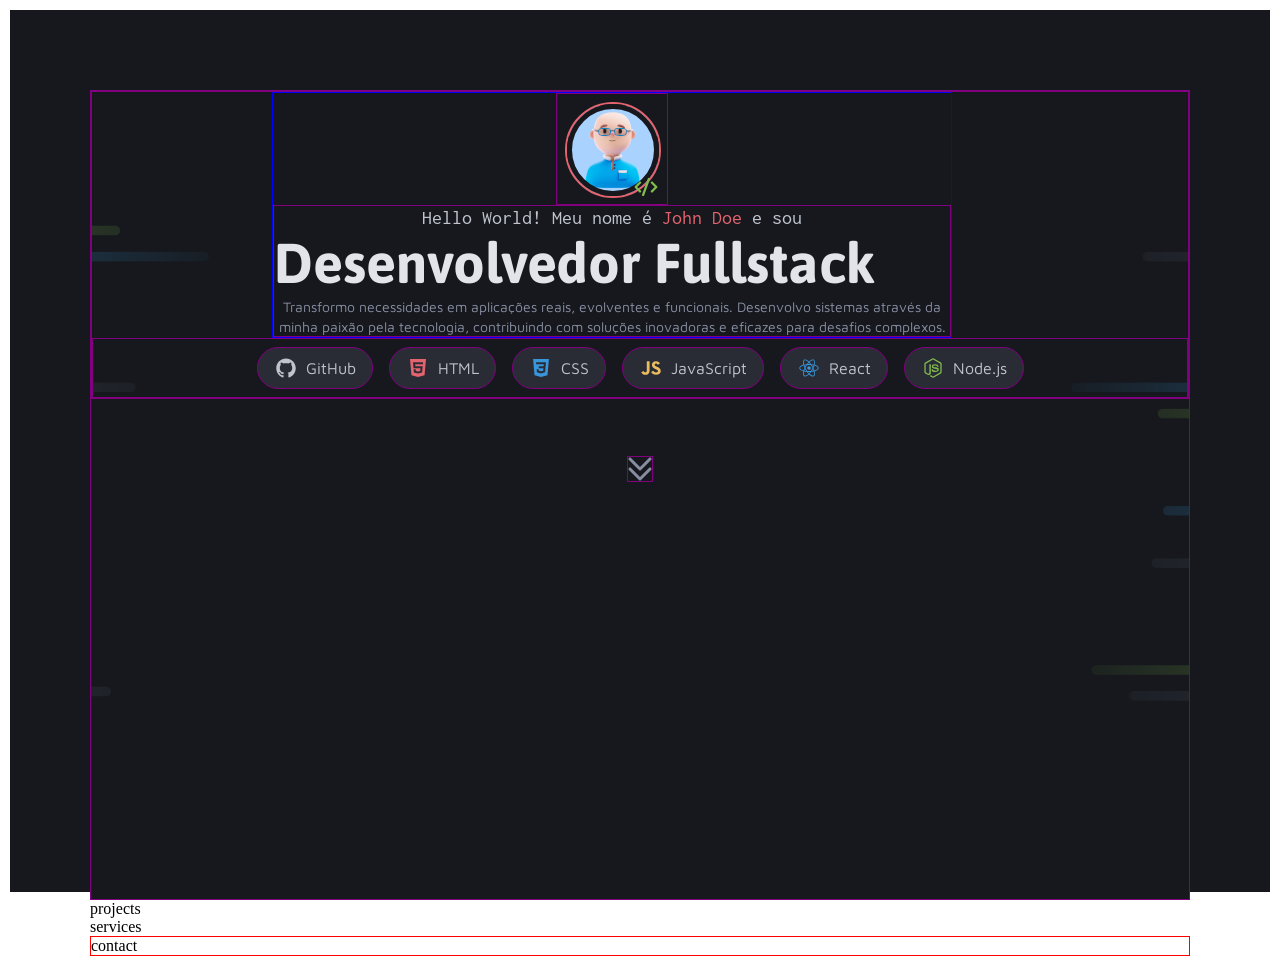
==== index.html @ 84752ca9 "acho que fiz gambiarra pra ajustar a posição do (code-tag) no avatar" ====
<!DOCTYPE html>
<html lang="pt-br">

<head>
    <link rel="preconnect" href="https://fonts.googleapis.com">
    <link rel="preconnect" href="https://fonts.gstatic.com" crossorigin>

    <meta charset="UTF-8">
    <meta name="viewport" content="width=device-width, initial-scale=1.0">
    <link rel="stylesheet" href="styles/index.css">

    <title>Portfólio Dev</title>

    <link href="https://fonts.googleapis.com/css2?family=Asap:ital,wght@0,700;1,700&display=swap" rel="stylesheet">
    <link href="https://fonts.googleapis.com/css2?family=Inconsolata&display=swap" rel="stylesheet">
    <link href="https://fonts.googleapis.com/css2?family=Maven+Pro&display=swap" rel="stylesheet">

</head>

<body>
    <main class="container">
        <div id="intro" class="back-intro">
            <div id="info">
                <header>
                    <div id="avatar">
                        <div id="user">
                            <div id="borda">
                            </div>
                            <svg class="svg-color-green" width="32" height="32" viewBox="-200 850 1200 1200" fill="#black" fill-opacity="1"
                                xmlns="http://www.w3.org/2000/svg">
                                <path fill-rule="evenodd" clip-rule="evenodd"
                                    d="M938.666667 503.893333v16.213334a32.853333 32.853333 0 0 1-9.386667 22.613333l-176.64 176.213333a21.333333 21.333333 0 0 1-30.293333 0l-30.293334-30.293333a20.906667 20.906667 0 0 1 0-29.866667L839.253333 512l-147.2-146.773333a21.333333 21.333333 0 0 1 0-30.293334l30.293334-29.866666a21.333333 21.333333 0 0 1 30.293333 0l176.64 176.213333a32 32 0 0 1 9.386667 22.613333zM184.746667 512l146.773333-146.773333a20.906667 20.906667 0 0 0 0-29.866667l-30.293333-30.293333a21.333333 21.333333 0 0 0-30.293334 0l-176.213333 176.213333a32.853333 32.853333 0 0 0-9.386667 22.613333v16.213334a32 32 0 0 0 9.386667 22.613333l176.64 176.213333a21.333333 21.333333 0 0 0 30.293333 0l30.293334-29.866666a21.333333 21.333333 0 0 0 0-30.293334z m469.333333-325.546667L612.693333 170.666667a22.186667 22.186667 0 0 0-27.733333 12.8L358.4 810.666667a21.333333 21.333333 0 0 0 12.8 27.306666l40.106667 14.506667a21.76 21.76 0 0 0 27.306666-12.8L665.173333 213.333333a21.333333 21.333333 0 0 0-12.8-26.88z" />
                            </svg>
                        </div>
                    </div>
                    <div id="title">
                        <p>
                            Hello World! Meu nome é
                            <span>John Doe</span> e sou
                        </p>
                        <h1>Desenvolvedor Fullstack</h1>
                        <p>
                            Transformo necessidades em aplicações reais, evolventes e funcionais. Desenvolvo sistemas
                            através da minha paixão pela tecnologia, contribuindo com soluções inovadoras e eficazes
                            para desafios complexos.
                        </p>
                    </div>
                </header>
                <div id="skills">
                    <div>
                        <svg class="svg-color-gray-500" width="32" height="32" viewBox="0 0 32 32" fill="none"
                            xmlns="http://www.w3.org/2000/svg">
                            <path fill-rule="evenodd" clip-rule="evenodd"
                                d="M15.9999 3.32104C8.82119 3.32104 3 9.14094 3 16.3209C3 22.0648 6.72487 26.9375 11.8901 28.6567C12.5396 28.7773 12.7781 28.3747 12.7781 28.0313C12.7781 27.7214 12.7661 26.6973 12.7605 25.611C9.14389 26.3974 8.38074 24.0772 8.38074 24.0772C7.78939 22.5746 6.93734 22.1751 6.93734 22.1751C5.75764 21.3682 7.02625 21.385 7.02625 21.385C8.33145 21.4765 9.01903 22.7247 9.01903 22.7247C10.1785 24.7116 12.0602 24.1373 12.802 23.8053C12.9187 22.9651 13.2556 22.3914 13.6274 22.0668C10.7399 21.7385 7.70436 20.6236 7.70436 15.6424C7.70436 14.2231 8.2124 13.0634 9.044 12.1528C8.90881 11.8256 8.46384 10.5034 9.16972 8.71277C9.16972 8.71277 10.2612 8.36338 12.7454 10.0453C13.7826 9.75706 14.8949 9.61218 15.9999 9.60722C17.1042 9.61218 18.2172 9.75662 19.2563 10.0449C21.7376 8.36295 22.8277 8.71234 22.8277 8.71234C23.5353 10.5028 23.0903 11.8252 22.9554 12.1524C23.7889 13.063 24.2933 14.2227 24.2933 15.642C24.2933 20.635 21.2521 21.7342 18.3573 22.0562C18.8238 22.4597 19.2393 23.251 19.2393 24.4636C19.2393 26.203 19.2242 27.603 19.2242 28.0311C19.2242 28.3771 19.4585 28.7824 20.1172 28.6548C25.2794 26.9339 29 22.0627 29 16.3209C28.9998 9.14137 23.1792 3.32104 15.9999 3.32104Z"
                                fill="#E2E4E9" />
                            <path
                                d="M7.92372 21.9858C7.89509 22.0504 7.79348 22.0698 7.70091 22.0257C7.60619 21.9835 7.55345 21.8954 7.58402 21.8306C7.612 21.7639 7.71383 21.7456 7.8079 21.7902C7.90262 21.8326 7.95666 21.9213 7.92372 21.9858ZM8.45028 22.5733C8.38849 22.6308 8.26729 22.6041 8.18506 22.513C8.09981 22.4226 8.08388 22.3014 8.14696 22.2431C8.21111 22.1858 8.32865 22.213 8.4139 22.3034C8.49871 22.3951 8.51529 22.515 8.45028 22.5733ZM8.96306 23.3218C8.8834 23.3774 8.75295 23.3255 8.67244 23.2099C8.59279 23.0941 8.59279 22.9552 8.67459 22.8999C8.75489 22.8443 8.88341 22.8945 8.96521 23.009C9.04443 23.1264 9.04443 23.2654 8.96306 23.3218ZM9.66506 24.0454C9.59402 24.1239 9.44204 24.1028 9.33096 23.9958C9.21751 23.891 9.18586 23.7418 9.25712 23.6635C9.32945 23.5847 9.48208 23.6066 9.59381 23.713C9.70725 23.8176 9.74105 23.9672 9.66506 24.0454ZM10.6338 24.4654C10.6021 24.5672 10.4562 24.6135 10.3087 24.57C10.1617 24.5254 10.0655 24.4064 10.0956 24.3035C10.1257 24.2008 10.2728 24.1528 10.4211 24.1991C10.5681 24.2434 10.6644 24.3618 10.6338 24.4654ZM11.6979 24.5431C11.7015 24.6503 11.5767 24.739 11.4223 24.7411C11.2667 24.7448 11.1408 24.6578 11.1392 24.5523C11.1392 24.444 11.2615 24.3564 11.417 24.3534C11.5713 24.3506 11.6979 24.4369 11.6979 24.5431ZM12.6877 24.3747C12.7062 24.4791 12.5988 24.5866 12.4453 24.6152C12.2946 24.6432 12.1547 24.5782 12.1353 24.4746C12.1168 24.3674 12.2262 24.26 12.3769 24.2322C12.5306 24.2057 12.6683 24.2686 12.6877 24.3747Z"
                                fill="#E2E4E9" />
                        </svg>
                        <span>GitHub</span>
                    </div>
                    <div>
                        <svg class="svg-color-red" width="32" height="32" viewBox="0 0 32 32" fill="none"
                            xmlns="http://www.w3.org/2000/svg">
                            <path
                                d="M16.0001 23.4133L21.4662 21.9067L22.2048 13.7733H12.4814L12.2396 11.0667H22.4466L22.7152 8.41333H9.28497L10.0371 16.4267H19.2905L18.9816 19.8667L16.0001 20.6667L13.0186 19.8667L12.8305 17.6533H10.1445L10.534 21.9067L16.0001 23.4133ZM5.34991 4H26.6502L24.7297 25.6L16.0001 28L7.27043 25.6L5.34991 4Z"
                                fill="#E2E4E9" />
                        </svg>
                        <span>HTML</span>
                    </div>
                    <div>
                        <svg class="svg-color-blue" width="32" height="32" viewBox="0 0 32 32" fill="none"
                            xmlns="http://www.w3.org/2000/svg">
                            <path
                                d="M5.43317 4L7.3566 25.5936L15.9873 28L24.6421 25.5848L26.567 4H5.43317ZM22.5712 8.94718L21.9309 16.1407L21.9328 16.1795L21.9301 16.2689V16.2681L21.4752 21.2979L21.4251 21.7448L16.0001 23.2453L15.9959 23.2491L10.5802 21.7402L10.2135 17.5817H12.8692L13.0577 19.6962L16.0009 20.4939L16.0001 20.4954V20.4951L18.9542 19.6861L19.2664 16.2427H13.0909L13.038 15.6606L12.9173 14.2968L12.8539 13.5646H19.5011L19.7429 10.8865H9.61862L9.56564 10.3048L9.44512 8.94068L9.38161 8.20841H22.6345L22.5712 8.94718Z"
                                fill="#E2E4E9" />
                        </svg>
                        <span>CSS</span>
                    </div>
                    <div>
                        <svg class="svg-color-yellow" width="32" height="32" viewBox="0 0 32 32" fill="none"
                            xmlns="http://www.w3.org/2000/svg">
                            <path
                                d="M3.00031 21.7468L6.01847 19.95C6.60068 20.9659 7.13073 21.8251 8.40133 21.8251C9.61884 21.8251 10.3869 21.3587 10.3869 19.533V7.13492H14.0935V19.5843C14.0935 23.3607 11.8433 25.08 8.56063 25.08C7.4001 25.1418 6.24776 24.8563 5.25539 24.2611C4.26301 23.666 3.47618 22.79 3.00031 21.7468ZM16.1075 21.355L19.1256 19.6356C19.4612 20.3054 19.9821 20.8685 20.6283 21.2601C21.2746 21.6517 22.0201 21.8559 22.7791 21.8494C24.3152 21.8494 25.2937 21.0938 25.2937 20.0517C25.2937 18.8016 24.2877 18.3585 22.5932 17.6262L21.6697 17.24C18.9957 16.1205 17.2216 14.7137 17.2216 11.7443C17.2216 9.0091 19.3399 6.92596 22.6492 6.92596C23.7214 6.8495 24.7929 7.08537 25.7297 7.60414C26.6666 8.12291 27.4275 8.90162 27.9174 9.8431L25.0311 11.6669C24.8416 11.1996 24.5123 10.7999 24.0868 10.5208C23.6613 10.2418 23.1596 10.0965 22.6482 10.1043C22.4253 10.0821 22.2001 10.1059 21.9871 10.1741C21.774 10.2424 21.5778 10.3536 21.4108 10.5006C21.2439 10.6476 21.1099 10.8273 21.0175 11.0281C20.9251 11.2289 20.8763 11.4465 20.8741 11.6669C20.8741 12.7612 21.5625 13.2034 23.1498 13.8807L24.0762 14.2715C27.2271 15.6 29.0003 16.9545 29.0003 20.0013C29.0003 23.2832 26.3794 25.0809 22.8587 25.0809C19.4167 25.0809 17.1932 23.4652 16.1075 21.355Z"
                                fill="#E2E4E9" />
                        </svg>
                        <span>JavaScript</span>
                    </div>
                    <div>
                        <svg class="svg-color-blue" width="32" height="32" viewBox="0 0 32 32" fill="none"
                            xmlns="http://www.w3.org/2000/svg">
                            <path
                                d="M16.748 25.2578C16.5169 25.0535 16.2758 24.8484 16.0455 24.6213C15.8613 24.7915 15.6888 24.951 15.5062 25.1097C13.2267 27.0748 10.8771 27.8928 9.48427 27.0976C8.13691 26.3365 7.71244 24.0881 8.25169 21.2594C8.30921 20.9528 8.37829 20.6462 8.45892 20.3396C8.21703 20.2684 7.98669 20.2029 7.75635 20.126C4.88828 19.147 3.00012 17.5572 3.00012 15.9666C3.00012 14.4338 4.76194 12.9458 7.51368 11.9917C7.82183 11.8892 8.14692 11.7874 8.48126 11.6963C8.40422 11.4008 8.34337 11.1167 8.28559 10.8419C7.70936 7.97053 8.11226 5.67656 9.47118 4.90408C10.8871 4.08603 13.2367 4.96104 15.5963 7.01649C15.7342 7.14108 15.8729 7.27778 16.0224 7.41377C16.2411 7.20943 16.4484 7.0051 16.6671 6.82355C18.9012 4.90123 21.1229 4.09742 22.4819 4.8699C23.8978 5.66446 24.313 8.1179 23.6798 11.1509C23.6451 11.3445 23.6027 11.5261 23.5534 11.7205C23.8415 11.8002 24.1289 11.8906 24.3939 11.9818C27.2034 12.9358 29.023 14.4238 28.9999 15.9908C28.9999 17.5921 27.054 19.1712 24.0696 20.148C23.9086 20.1936 23.7476 20.2506 23.5858 20.2954C23.6551 20.5225 23.7006 20.7496 23.7468 20.9768C24.3454 23.9186 23.8847 26.3265 22.4919 27.1218C22.1261 27.3253 21.7054 27.429 21.2785 27.4208C20.0021 27.4187 18.3812 26.6419 16.748 25.2578ZM19.0052 21.0893C18.3438 22.0402 17.6169 22.9507 16.8289 23.8154C17.0477 24.029 17.2665 24.2248 17.4853 24.4063C19.385 26.0189 21.1353 26.6212 21.9534 26.1556C22.2032 25.9568 22.4074 25.7136 22.5537 25.4405C22.7001 25.1674 22.7857 24.87 22.8054 24.5658C22.9716 23.4387 22.9247 22.2934 22.6667 21.1811C22.6321 20.9768 22.5897 20.7724 22.5288 20.5567C21.3687 20.8077 20.1914 20.9856 19.0052 21.0893ZM9.35562 21.4531C8.88416 23.8738 9.22928 25.6779 10.049 26.1442C10.3393 26.2564 10.6529 26.3082 10.9673 26.2958C11.2818 26.2835 11.5895 26.2075 11.8686 26.073C12.9543 25.6513 13.9431 25.0421 14.7821 24.2782C14.9546 24.1415 15.1156 23.9827 15.289 23.8239C14.4837 22.959 13.7376 22.0485 13.0549 21.0978C11.8732 21.0066 10.6997 20.8401 9.54282 20.5994C9.47118 20.8963 9.4134 21.1797 9.35562 21.4531ZM16.0578 23.0429C16.5647 22.4861 17.0708 21.8731 17.5777 21.1918C17.0708 21.2146 16.5416 21.226 16.0116 21.226C15.4816 21.226 14.987 21.2146 14.4916 21.1918C15.0093 21.861 15.5286 22.4861 16.0578 23.0429ZM13.6388 11.9575C13.2013 12.5819 12.7753 13.2391 12.3724 13.934C11.9695 14.6153 11.602 15.3081 11.2669 15.9987C11.6128 16.68 11.981 17.3728 12.3839 18.0776C12.7868 18.759 13.2128 19.4304 13.6504 20.0647C14.41 20.1103 15.205 20.1359 16.0108 20.1359C16.8166 20.1359 17.6224 20.1131 18.3943 20.0569C18.8088 19.4325 19.2348 18.7618 19.6384 18.0691C20.0421 17.3763 20.4211 16.6722 20.7555 15.9908C20.4211 15.3209 20.0413 14.6281 19.6384 13.9347C19.2355 13.2412 18.8095 12.5819 18.3835 11.9583C17.6132 11.9013 16.8174 11.8671 16.0116 11.8671C15.2058 11.8671 14.4108 11.9006 13.6388 11.9575ZM9.83941 19.5557C10.6295 19.7225 11.4291 19.8477 12.2345 19.9309C11.9579 19.4994 11.6821 19.0673 11.4171 18.613C11.1637 18.1702 10.9102 17.7273 10.6799 17.2845C10.3463 18.0563 10.0698 18.8188 9.83941 19.5557ZM20.6052 18.6016C20.3402 19.0559 20.0752 19.4873 19.811 19.9081C20.6285 19.8134 21.4396 19.677 22.2407 19.4994C21.9906 18.7327 21.6985 17.9783 21.3656 17.2389C21.1237 17.6932 20.8703 18.1474 20.6052 18.6016ZM7.87036 13.0362C5.52152 13.8542 4.10559 15.0454 4.10559 15.978C4.15037 16.2781 4.25883 16.567 4.42474 16.8282C4.59065 17.0895 4.81075 17.3178 5.0724 17.5002C5.97109 18.1987 7.00167 18.7377 8.11226 19.09C8.31949 19.1612 8.53827 19.2154 8.75705 19.2837C9.11075 18.1665 9.53755 17.0702 10.0351 16.0008C9.53659 14.9498 9.11352 13.8695 8.76861 12.7671C8.45789 12.8439 8.15848 12.9337 7.87036 13.0362ZM21.9988 15.978C22.5098 17.0338 22.9472 18.1187 23.3085 19.226C23.4587 19.1805 23.6081 19.1349 23.746 19.0893C26.3136 18.2492 27.906 16.9655 27.9145 15.9659C27.9145 15.0347 26.4408 13.83 24.0341 13.0127C23.7922 12.9337 23.528 12.8539 23.2638 12.7742C22.9149 13.8655 22.4925 14.9355 21.9988 15.978ZM20.5945 13.3658C20.8595 13.8201 21.1129 14.2636 21.3425 14.7065C21.6624 13.9827 21.9391 13.2433 22.1714 12.4915C21.3893 12.3159 20.5975 12.1795 19.7994 12.0829C20.076 12.5022 20.341 12.923 20.5945 13.3658ZM9.85097 12.4823C10.0821 13.2092 10.3579 13.9475 10.6799 14.7079C10.911 14.265 11.1637 13.8222 11.4171 13.3793C11.6706 12.9365 11.9348 12.5051 12.2114 12.0843C11.3825 12.1847 10.5998 12.3207 9.85097 12.4823ZM17.3928 7.65512C17.1972 7.82528 17.0015 8.00684 16.805 8.1891C17.6046 9.0431 18.3395 9.94707 19.0044 10.8946C20.1762 10.9991 21.3384 11.1814 22.4819 11.4399C22.5281 11.2698 22.5589 11.0989 22.5974 10.9288C23.1367 8.31654 22.8046 6.31734 21.9295 5.81825C21.7374 5.7186 21.5195 5.66936 21.2993 5.67585C20.3587 5.67158 18.9151 6.34866 17.3928 7.65299V7.65512ZM10.0235 5.84673C9.20617 6.31235 8.88339 8.17486 9.36718 10.6283C9.42496 10.8896 9.48273 11.1502 9.5513 11.4229C10.6963 11.1738 11.858 10.9954 13.0287 10.8889C13.696 9.94018 14.4348 9.03612 15.2397 8.18341C15.1133 8.0581 14.9747 7.9449 14.8483 7.83098C13.246 6.43054 11.7052 5.69152 10.6991 5.69152C10.4627 5.68406 10.2287 5.73782 10.0235 5.84673ZM17.5538 10.7985C17.079 10.1635 16.5667 9.55311 16.0193 8.97013C15.5016 9.52618 14.9831 10.1399 14.4785 10.7985C14.9854 10.7757 15.4916 10.7643 16.01 10.7643C16.5285 10.7643 17.0469 10.7735 17.5538 10.7985ZM13.7082 16.0236C13.6974 15.7317 13.749 15.4407 13.8601 15.1672C13.9713 14.8938 14.1397 14.6433 14.3557 14.4302C14.5718 14.217 14.8312 14.0453 15.1192 13.925C15.4072 13.8047 15.718 13.738 16.0339 13.7289C16.6713 13.749 17.274 14.0018 17.71 14.432C18.146 14.8621 18.3796 15.4345 18.3596 16.0236C18.3802 16.6132 18.1468 17.1862 17.7106 17.6168C17.2743 18.0475 16.671 18.3005 16.0331 18.3204C15.7171 18.3113 15.4061 18.2446 15.118 18.1241C14.8299 18.0037 14.5704 17.8318 14.3544 17.6184C14.1384 17.405 13.9701 17.1542 13.8592 16.8806C13.7483 16.6069 13.697 16.3157 13.7082 16.0236Z"
                                fill="#E2E4E9" />
                        </svg>
                        <span>React</span>
                    </div>
                    <div>
                        <svg class="svg-color-green" width="32" height="32" viewBox="0 0 32 32" fill="none"
                            xmlns="http://www.w3.org/2000/svg">
                            <path
                                d="M26.5943 8.76103L17.1125 3.25544C16.5146 2.91485 15.736 2.91485 15.1333 3.25544L5.55027 8.76103C4.93317 9.11603 4.49646 9.78324 4.49646 10.4969V21.4934C4.49646 22.2071 4.94456 22.8745 5.56167 23.2314L8.09353 24.6695C9.30366 25.2655 9.73134 25.2655 10.282 25.2655C12.0738 25.2655 13.0973 24.182 13.0973 22.2922V11.4359C13.0973 11.2826 13.0175 11.0544 12.867 11.0544H11.6579C11.5048 11.0544 11.1621 11.2826 11.1621 11.4357V22.292C11.1621 23.1297 10.4043 23.9634 8.98823 23.2553L6.37208 21.7474C6.28091 21.6979 6.21662 21.5984 6.21662 21.4934V10.4969C6.21662 10.3932 6.33596 10.2892 6.42777 10.2361L15.9798 4.73994C16.069 4.68941 16.2002 4.68941 16.2892 4.73994L25.7247 10.2348C25.815 10.2892 25.7832 10.39 25.7832 10.4969V21.4934C25.7832 21.5984 25.8226 21.7005 25.7333 21.751L16.254 27.2504C16.1727 27.2992 16.0718 27.2992 15.9828 27.2504L13.5516 25.7992C13.4783 25.7566 13.3912 25.7414 13.3209 25.7807C12.6444 26.1641 12.5197 26.2151 11.8852 26.435C11.7291 26.4894 11.4988 26.5838 11.9733 26.8498L15.1552 28.7321C15.459 28.9075 15.8036 28.9999 16.1544 29C16.5075 29 16.8532 28.9084 17.1579 28.7321L26.5941 23.2314C27.2112 22.8719 27.5036 22.2071 27.5036 21.4934V10.4969C27.5036 9.78324 27.2112 9.11775 26.5943 8.76103ZM19.0985 19.7509C16.5771 19.7509 16.0217 19.0553 15.8366 17.8015C15.8151 17.6665 15.7005 17.505 15.5631 17.505H14.3308C14.1784 17.505 14.0558 17.6899 14.0558 17.8418C14.0558 19.4471 14.9286 21.3922 19.0987 21.3922C22.1173 21.3922 23.848 20.2192 23.848 18.1434C23.848 16.0853 22.4575 15.5451 19.53 15.1577C16.5709 14.7665 16.2703 14.5689 16.2703 13.8757C16.2703 13.3042 16.5249 12.5419 18.7159 12.5419C20.6737 12.5419 21.3953 12.9621 21.6923 14.2817C21.7176 14.4057 21.8309 14.4948 21.9589 14.4948H23.1961C23.2722 14.4948 23.3449 14.464 23.3982 14.4096C23.4498 14.3511 23.4771 14.2778 23.4703 14.1991C23.2787 11.9268 21.769 10.8678 18.7157 10.8678C15.9998 10.8678 14.3796 12.0147 14.3796 13.9372C14.3796 16.0225 15.9916 16.5987 18.5988 16.8565C21.7176 17.1623 21.9602 17.6181 21.9602 18.2316C21.9602 19.297 21.1048 19.7509 19.0985 19.7509Z"
                                fill="#E2E4E9" />
                        </svg>
                        <span>Node.js</span>
                    </div>
                </div>
            </div>
            <img src="assets/icons/Icon-CaretDoubleDown.svg" alt="">
        </div>
        <section id="projects">
            projects
        </section>
        <section id="services">
            services
        </section>
        <footer id="contact">
            contact
        </footer>
    </main>
</body>

</html>
---- styles/index.css ----
@import url(utility.css);
@import url(global.css);
@import url(header.css);
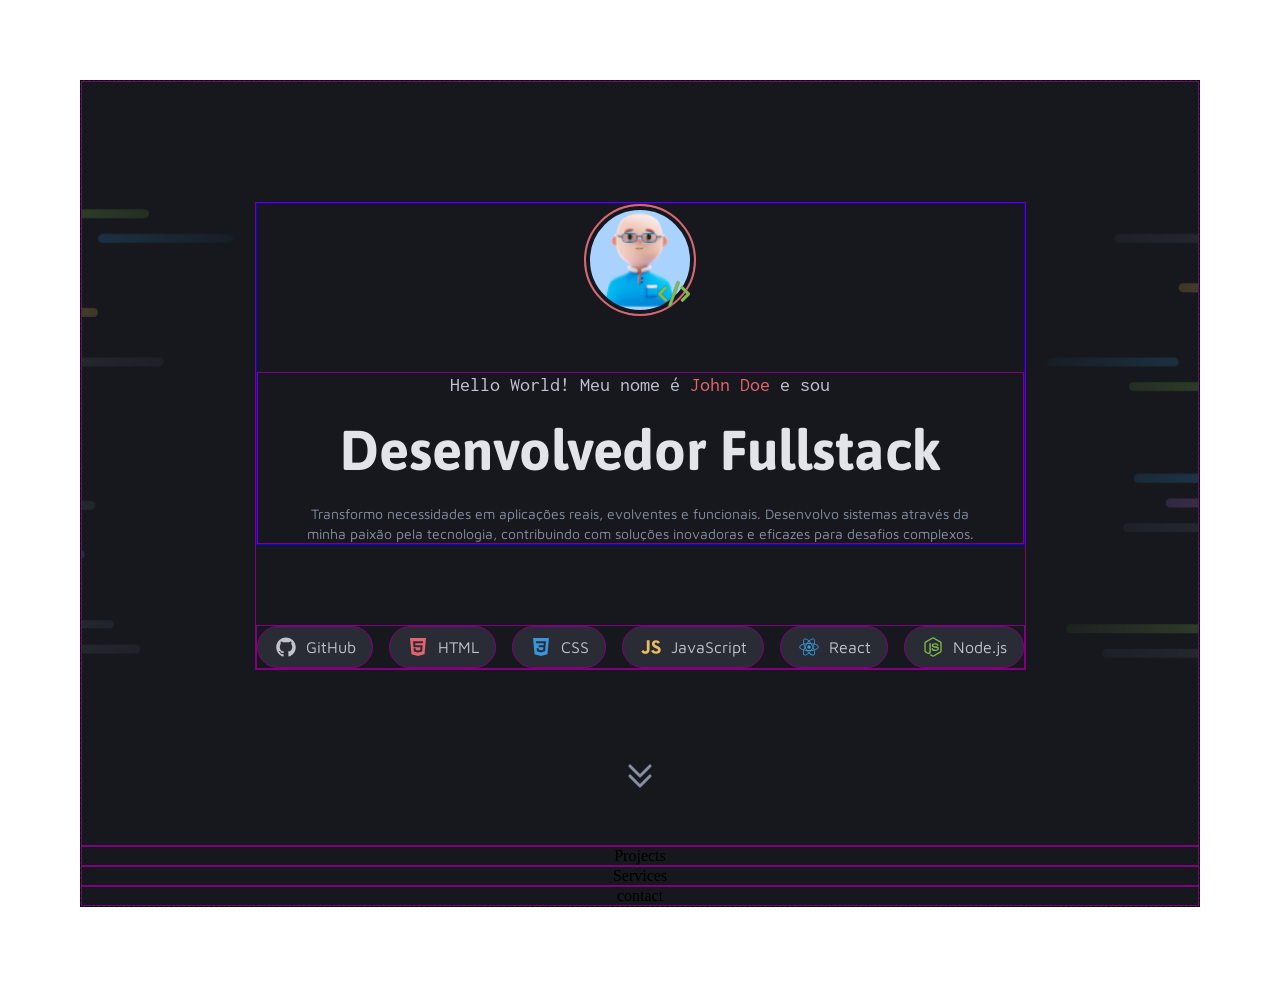
==== commit 9edf87f6: "refeito estrutura e css para a secao (intro). ainda não consegui fazer o (tag-code) conforme o figma" ====
--- a/index.html
+++ b/index.html
@@ -14,26 +14,38 @@
     <link href="https://fonts.googleapis.com/css2?family=Asap:ital,wght@0,700;1,700&display=swap" rel="stylesheet">
     <link href="https://fonts.googleapis.com/css2?family=Inconsolata&display=swap" rel="stylesheet">
     <link href="https://fonts.googleapis.com/css2?family=Maven+Pro&display=swap" rel="stylesheet">
-
 </head>
 
 <body>
-    <main class="container">
-        <div id="intro" class="back-intro">
+    <div id="container">
+        <div class="frame" id="intro">
             <div id="info">
                 <header>
-                    <div id="avatar">
-                        <div id="user">
-                            <div id="borda">
-                            </div>
-                            <svg class="svg-color-green" width="32" height="32" viewBox="-200 850 1200 1200" fill="#black" fill-opacity="1"
-                                xmlns="http://www.w3.org/2000/svg">
-                                <path fill-rule="evenodd" clip-rule="evenodd"
-                                    d="M938.666667 503.893333v16.213334a32.853333 32.853333 0 0 1-9.386667 22.613333l-176.64 176.213333a21.333333 21.333333 0 0 1-30.293333 0l-30.293334-30.293333a20.906667 20.906667 0 0 1 0-29.866667L839.253333 512l-147.2-146.773333a21.333333 21.333333 0 0 1 0-30.293334l30.293334-29.866666a21.333333 21.333333 0 0 1 30.293333 0l176.64 176.213333a32 32 0 0 1 9.386667 22.613333zM184.746667 512l146.773333-146.773333a20.906667 20.906667 0 0 0 0-29.866667l-30.293333-30.293333a21.333333 21.333333 0 0 0-30.293334 0l-176.213333 176.213333a32.853333 32.853333 0 0 0-9.386667 22.613333v16.213334a32 32 0 0 0 9.386667 22.613333l176.64 176.213333a21.333333 21.333333 0 0 0 30.293333 0l30.293334-29.866666a21.333333 21.333333 0 0 0 0-30.293334z m469.333333-325.546667L612.693333 170.666667a22.186667 22.186667 0 0 0-27.733333 12.8L358.4 810.666667a21.333333 21.333333 0 0 0 12.8 27.306666l40.106667 14.506667a21.76 21.76 0 0 0 27.306666-12.8L665.173333 213.333333a21.333333 21.333333 0 0 0-12.8-26.88z" />
+                    <div class="avatar" id="avatar">
+                        <div id="borda-inside">
+                            <svg class="svg-color-green" width="32" height="32" overflow="visible"
+                                viewBox="0 0 1024 1024" version="1.1" xmlns="http://www.w3.org/2000/svg">
+                                <path d="M938.666667 503.893333v16.213334a32.853333 
+                                    32.853333 0 0 1-9.386667 22.613333l-176.64 176.213333a21.333333 
+                                    21.333333 0 0 1-30.293333 0l-30.293334-30.293333a20.906667 
+                                    20.906667 0 0 1 0-29.866667L839.253333 512l-147.2-146.773333a21.333333 
+                                    21.333333 0 0 1 0-30.293334l30.293334-29.866666a21.333333 
+                                    21.333333 0 0 1 30.293333 0l176.64 176.213333a32 32 0 0 1 
+                                    9.386667 22.613333zM184.746667 512l146.773333-146.773333a20.906667 
+                                    20.906667 0 0 0 0-29.866667l-30.293333-30.293333a21.333333 
+                                    21.333333 0 0 0-30.293334 0l-176.213333 176.213333a32.853333 
+                                    32.853333 0 0 0-9.386667 22.613333v16.213334a32 32 0 0 0 
+                                    9.386667 22.613333l176.64 176.213333a21.333333 21.333333 
+                                    0 0 0 30.293333 0l30.293334-29.866666a21.333333 21.333333 
+                                    0 0 0 0-30.293334z m469.333333-325.546667L612.693333 
+                                    170.666667a22.186667 22.186667 0 0 0-27.733333 12.8L358.4 
+                                    810.666667a21.333333 21.333333 0 0 0 12.8 27.306666l40.106667 
+                                    14.506667a21.76 21.76 0 0 0 27.306666-12.8L665.173333 
+                                    213.333333a21.333333 21.333333 0 0 0-12.8-26.88z" />
                             </svg>
                         </div>
                     </div>
-                    <div id="title">
+                    <div id="info-profissional">
                         <p>
                             Hello World! Meu nome é
                             <span>John Doe</span> e sou
@@ -41,12 +53,12 @@
                         <h1>Desenvolvedor Fullstack</h1>
                         <p>
                             Transformo necessidades em aplicações reais, evolventes e funcionais. Desenvolvo sistemas
-                            através da minha paixão pela tecnologia, contribuindo com soluções inovadoras e eficazes
+                            através da <br>minha paixão pela tecnologia, contribuindo com soluções inovadoras e eficazes
                             para desafios complexos.
                         </p>
                     </div>
                 </header>
-                <div id="skills">
+                <div id="tags">
                     <div>
                         <svg class="svg-color-gray-500" width="32" height="32" viewBox="0 0 32 32" fill="none"
                             xmlns="http://www.w3.org/2000/svg">
@@ -104,20 +116,27 @@
                         </svg>
                         <span>Node.js</span>
                     </div>
+
                 </div>
             </div>
-            <img src="assets/icons/Icon-CaretDoubleDown.svg" alt="">
+            <svg width="24" height="24" viewBox="0 0 24 24" fill="none" xmlns="http://www.w3.org/2000/svg">
+                <path
+                    d="M23.0612 10.9388C23.201 11.0781 23.312 11.2437 23.3877 11.426C23.4634 11.6084 23.5024 11.8038 23.5024 12.0013C23.5024 12.1987 23.4634 12.3942 23.3877 12.5765C23.312 12.7588 23.201 12.9244 23.0612 13.0638L13.0612 23.0638C12.9218 23.2036 12.7563 23.3146 12.5739 23.3903C12.3916 23.466 12.1961 23.5049 11.9987 23.5049C11.8013 23.5049 11.6058 23.466 11.4235 23.3903C11.2411 23.3146 11.0756 23.2036 10.9362 23.0638L0.936196 13.0638C0.796666 12.9242 0.685986 12.7586 0.610473 12.5763C0.53496 12.394 0.496094 12.1986 0.496094 12.0013C0.496094 11.8039 0.53496 11.6085 0.610473 11.4262C0.685985 11.2439 0.796666 11.0783 0.936196 10.9388C1.07573 10.7992 1.24137 10.6885 1.42367 10.613C1.60598 10.5375 1.80137 10.4987 1.9987 10.4987C2.19602 10.4987 2.39141 10.5375 2.57372 10.613C2.75602 10.6885 2.92167 10.7992 3.0612 10.9388L11.9999 19.875L20.9387 10.935C21.0782 10.7958 21.2439 10.6854 21.4261 10.6103C21.6083 10.5351 21.8036 10.4966 22.0007 10.497C22.1978 10.4973 22.393 10.5365 22.5749 10.6123C22.7569 10.6881 22.9221 10.799 23.0612 10.9388ZM10.9362 13.0638C11.0756 13.2036 11.2411 13.3146 11.4235 13.3903C11.6058 13.466 11.8013 13.5049 11.9987 13.5049C12.1961 13.5049 12.3916 13.466 12.5739 13.3903C12.7563 13.3146 12.9218 13.2036 13.0612 13.0638L23.0612 3.06376C23.2007 2.92423 23.3114 2.75858 23.3869 2.57628C23.4624 2.39398 23.5013 2.19858 23.5013 2.00126C23.5013 1.80393 23.4624 1.60854 23.3869 1.42624C23.3114 1.24393 23.2007 1.07829 23.0612 0.938759C22.9217 0.799229 22.756 0.688548 22.5737 0.613036C22.3914 0.537523 22.196 0.498657 21.9987 0.498657C21.8014 0.498657 21.606 0.537523 21.4237 0.613036C21.2414 0.688548 21.0757 0.799229 20.9362 0.938759L11.9999 9.87501L3.0612 0.938759C2.7794 0.656966 2.39721 0.498657 1.9987 0.498657C1.60018 0.498657 1.21799 0.656966 0.936196 0.938759C0.654403 1.22055 0.496094 1.60274 0.496094 2.00126C0.496094 2.39977 0.654403 2.78197 0.936196 3.06376L10.9362 13.0638Z"
+                    fill="#878EA1" />
+            </svg>
+
         </div>
-        <section id="projects">
-            projects
-        </section>
-        <section id="services">
-            services
-        </section>
-        <footer id="contact">
+        <div class="frame" id="projects">
+            Projects
+        </div>
+        <div class="frame" id="services">
+            Services
+        </div>
+        <div class="frame" id="contact">
             contact
-        </footer>
-    </main>
+        </div>
+    </div>
+
 </body>
 
 </html>
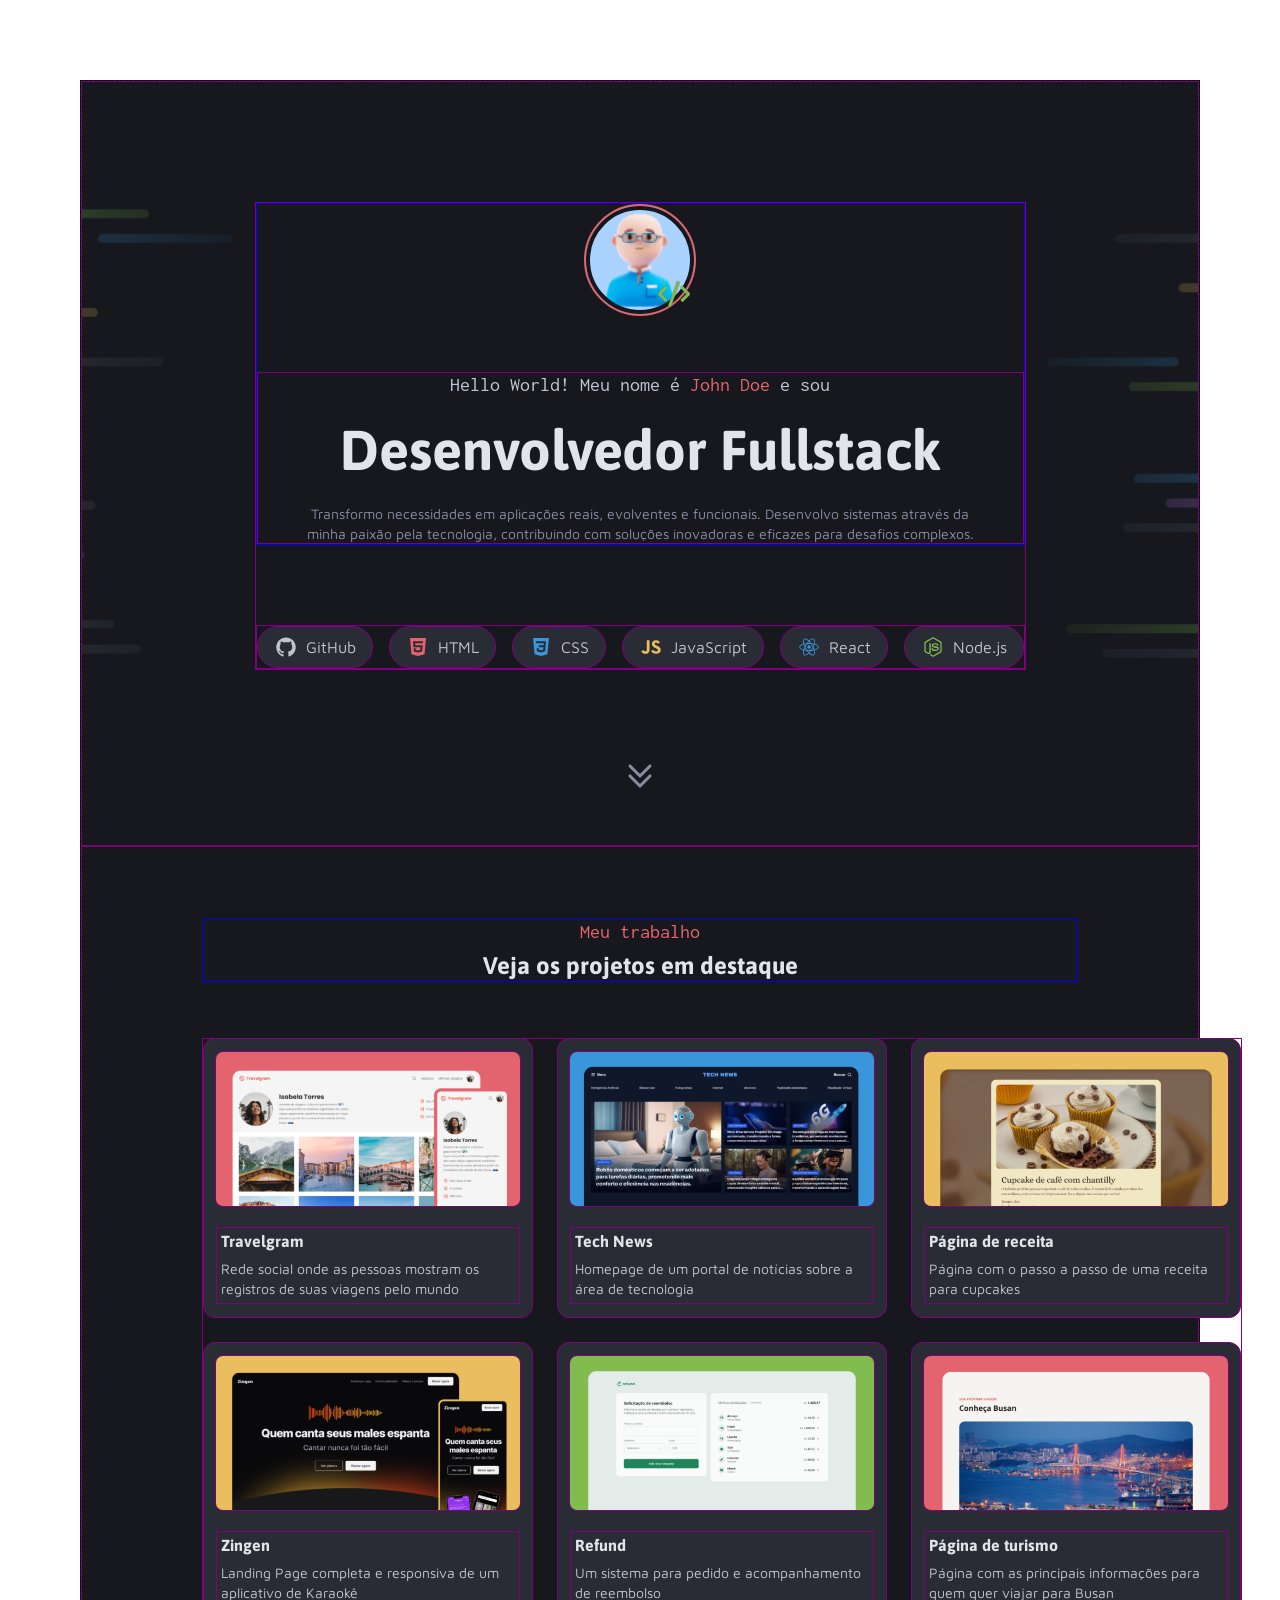
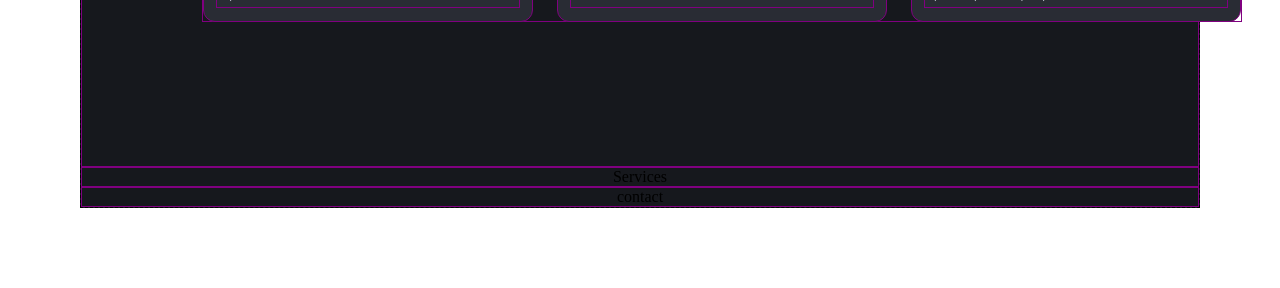
==== commit 3aa854ee: "estrutura e estilo da seção (projetos)" ====
--- a/index.html
+++ b/index.html
@@ -124,10 +124,68 @@
                     d="M23.0612 10.9388C23.201 11.0781 23.312 11.2437 23.3877 11.426C23.4634 11.6084 23.5024 11.8038 23.5024 12.0013C23.5024 12.1987 23.4634 12.3942 23.3877 12.5765C23.312 12.7588 23.201 12.9244 23.0612 13.0638L13.0612 23.0638C12.9218 23.2036 12.7563 23.3146 12.5739 23.3903C12.3916 23.466 12.1961 23.5049 11.9987 23.5049C11.8013 23.5049 11.6058 23.466 11.4235 23.3903C11.2411 23.3146 11.0756 23.2036 10.9362 23.0638L0.936196 13.0638C0.796666 12.9242 0.685986 12.7586 0.610473 12.5763C0.53496 12.394 0.496094 12.1986 0.496094 12.0013C0.496094 11.8039 0.53496 11.6085 0.610473 11.4262C0.685985 11.2439 0.796666 11.0783 0.936196 10.9388C1.07573 10.7992 1.24137 10.6885 1.42367 10.613C1.60598 10.5375 1.80137 10.4987 1.9987 10.4987C2.19602 10.4987 2.39141 10.5375 2.57372 10.613C2.75602 10.6885 2.92167 10.7992 3.0612 10.9388L11.9999 19.875L20.9387 10.935C21.0782 10.7958 21.2439 10.6854 21.4261 10.6103C21.6083 10.5351 21.8036 10.4966 22.0007 10.497C22.1978 10.4973 22.393 10.5365 22.5749 10.6123C22.7569 10.6881 22.9221 10.799 23.0612 10.9388ZM10.9362 13.0638C11.0756 13.2036 11.2411 13.3146 11.4235 13.3903C11.6058 13.466 11.8013 13.5049 11.9987 13.5049C12.1961 13.5049 12.3916 13.466 12.5739 13.3903C12.7563 13.3146 12.9218 13.2036 13.0612 13.0638L23.0612 3.06376C23.2007 2.92423 23.3114 2.75858 23.3869 2.57628C23.4624 2.39398 23.5013 2.19858 23.5013 2.00126C23.5013 1.80393 23.4624 1.60854 23.3869 1.42624C23.3114 1.24393 23.2007 1.07829 23.0612 0.938759C22.9217 0.799229 22.756 0.688548 22.5737 0.613036C22.3914 0.537523 22.196 0.498657 21.9987 0.498657C21.8014 0.498657 21.606 0.537523 21.4237 0.613036C21.2414 0.688548 21.0757 0.799229 20.9362 0.938759L11.9999 9.87501L3.0612 0.938759C2.7794 0.656966 2.39721 0.498657 1.9987 0.498657C1.60018 0.498657 1.21799 0.656966 0.936196 0.938759C0.654403 1.22055 0.496094 1.60274 0.496094 2.00126C0.496094 2.39977 0.654403 2.78197 0.936196 3.06376L10.9362 13.0638Z"
                     fill="#878EA1" />
             </svg>
-
         </div>
         <div class="frame" id="projects">
-            Projects
+            <header>
+                <h4 class="text-subtitle color-red">Meu trabalho</h4>
+                <h2 class="text-title-md color-gray-600">Veja os projetos em destaque</h2>
+            </header>
+            <div id="grid-projetos">
+                <div id="project-card">
+                    <img src="assets/Thumbnail_Project-01.png" alt="imagem do projeto 1 - Travelgram">
+                    <div id="project-desc">
+                        <h3 class="text-title-sm color-gray-600">Travelgram</h3>
+                        <p class="text-sm color-gray-500">
+                            Rede social onde as pessoas mostram os registros de suas viagens pelo mundo
+                        </p>
+                    </div>
+                </div>
+                <div id="project-card">
+                    <img src="assets/Thumbnail_Project-02.png" alt="imagem do projeto 2 - Tech News">
+                    <div id="project-desc">
+                        <h3 class="text-title-sm color-gray-600">Tech News</h3>
+                        <p class="text-sm color-gray-500">
+                            Homepage de um portal de notícias sobre a área de tecnologia
+                        </p>
+                    </div>
+                </div>
+                <div id="project-card">
+                    <img src="assets/Thumbnail_Project-03.png" alt="imagem do projeto 3 - Página de receita">
+                    <div id="project-desc">
+                        <h3 class="text-title-sm color-gray-600">Página de receita</h3>
+                        <p class="text-sm color-gray-500">
+                            Página com o passo a passo de uma receita para cupcakes
+                        </p>
+                    </div>
+                </div>
+                <div id="project-card">
+                    <img src="assets/Thumbnail_Project-04.png" alt="imagem do projeto 4 - Zingen">
+                    <div id="project-desc">
+                        <h3 class="text-title-sm color-gray-600">Zingen</h3>
+                        <p class="text-sm color-gray-500">
+                            Landing Page completa e responsiva de um aplicativo de Karaokê
+                        </p>
+                    </div>
+                </div>
+                <div id="project-card">
+                    <img src="assets/Thumbnail_Project-05.png" alt="imagem do projeto 5 - Refund">
+                    <div id="project-desc">
+                        <h3 class="text-title-sm color-gray-600">Refund</h3>
+                        <p class="text-sm color-gray-500">
+                            Um sistema para pedido e acompanhamento de reembolso
+                        </p>
+                    </div>
+                </div>
+                <div id="project-card">
+                    <img src="assets/Thumbnail_Project-06.png" alt="imagem do projeto 6 - Página de turismo">
+                    <div id="project-desc">
+                        <h3 class="text-title-sm color-gray-600">Página de turismo</h3>
+                        <p class="text-sm color-gray-500">
+                            Página com as principais informações para quem quer viajar para Busan
+                        </p>
+                    </div>
+                </div>
+            </div>
         </div>
         <div class="frame" id="services">
             Services
--- a/styles/index.css
+++ b/styles/index.css
@@ -1,3 +1,4 @@
 @import url(utility.css);
 @import url(global.css);
-@import url(header.css);+@import url(header.css);
+@import url(projects.css);
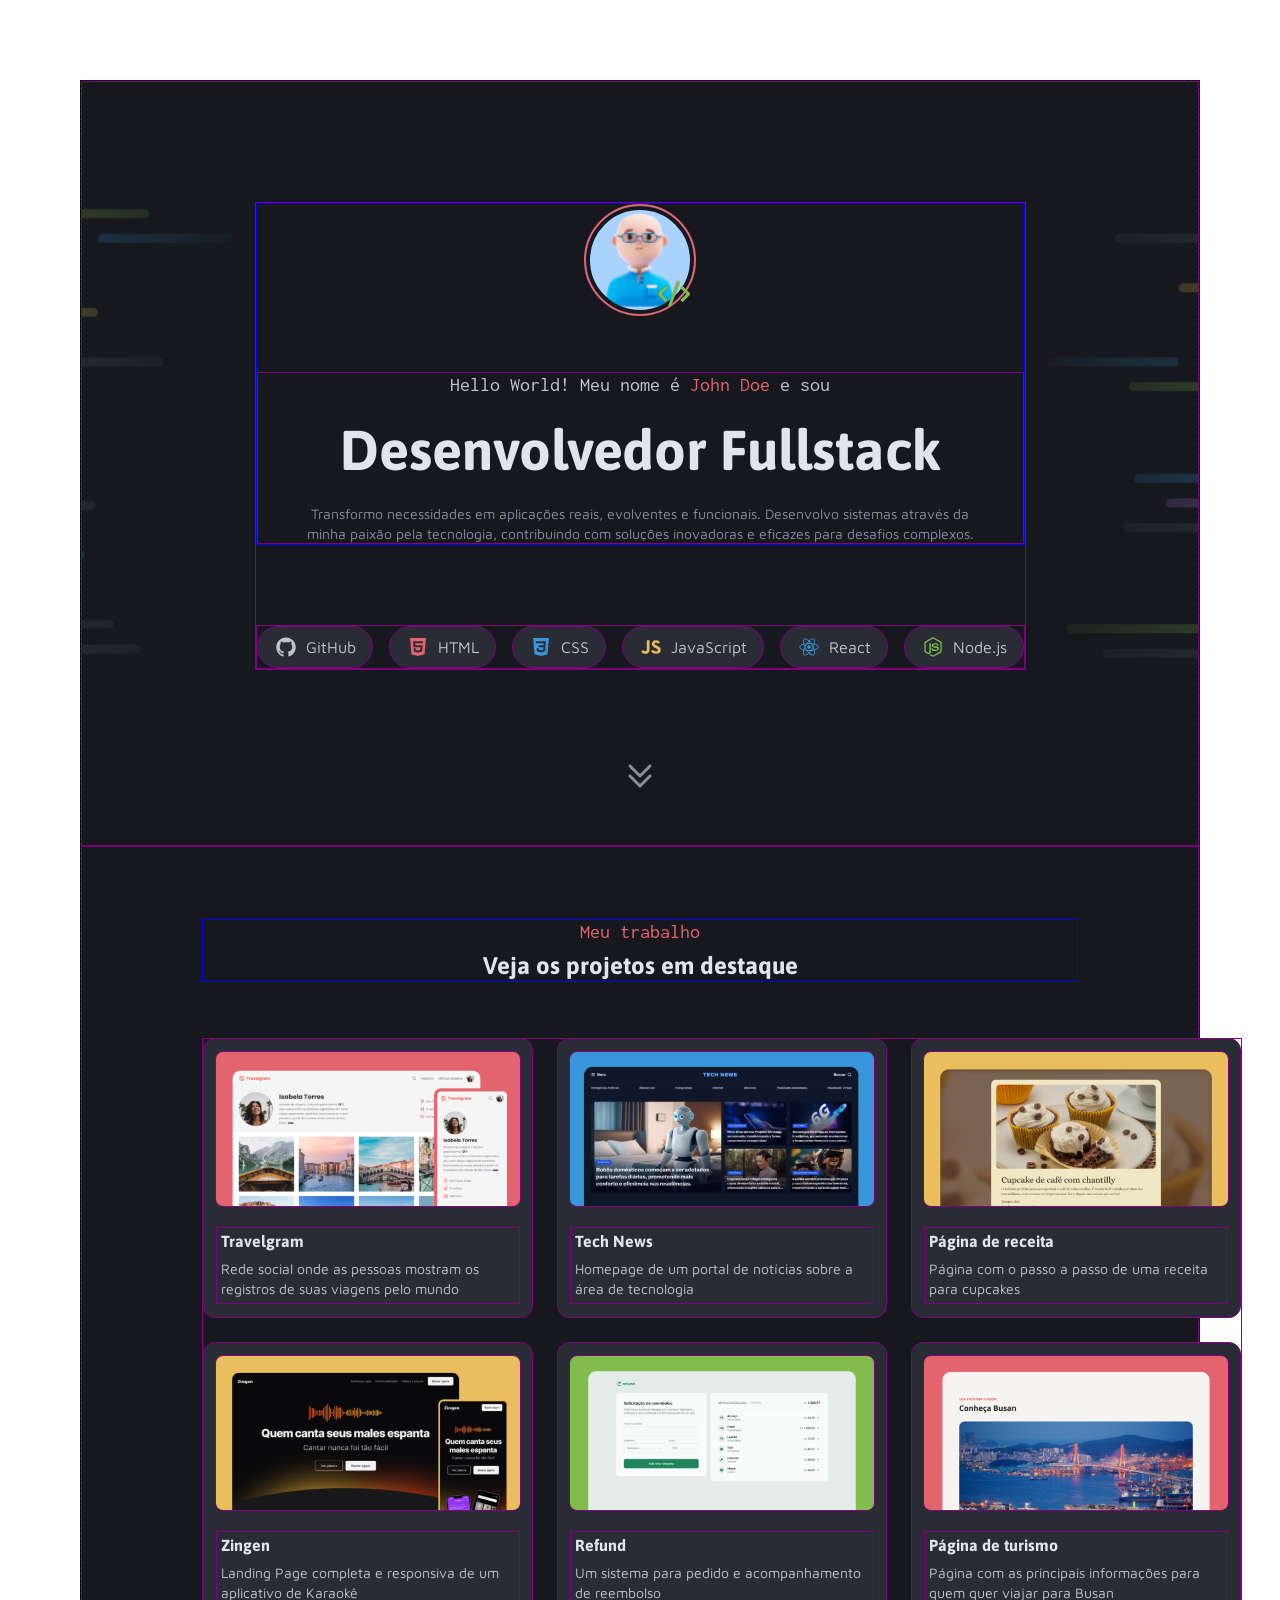
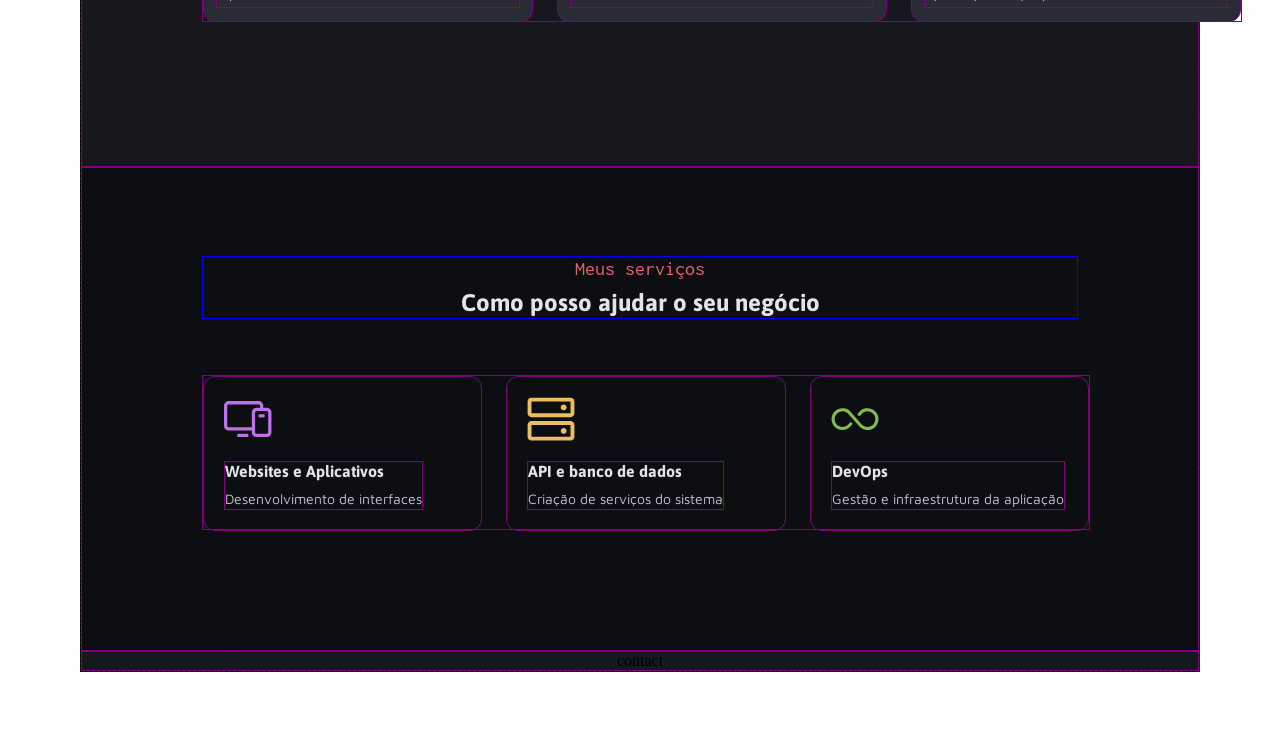
==== commit c3e2c13b: "estrutura e estilo da seção (services)" ====
--- a/index.html
+++ b/index.html
@@ -188,7 +188,47 @@
             </div>
         </div>
         <div class="frame" id="services">
-            Services
+            <header>
+                <h4 class="text-subtitle color-red">Meus serviços</h4>
+                <h2 class="text-title-md color-gray-600">Como posso ajudar o seu negócio</h2>
+            </header>
+            <div id="grid-services">
+                <div id="service-card">
+                    <svg class="--svg-color-purple" width="44" height="34" viewBox="0 0 44 34" fill="none" xmlns="http://www.w3.org/2000/svg">
+                        <path
+                            d="M39 6.5H36V5C36 3.80653 35.5259 2.66193 34.682 1.81802C33.8381 0.974106 32.6935 0.5 31.5 0.5H4.5C3.30653 0.5 2.16193 0.974106 1.31802 1.81802C0.474106 2.66193 0 3.80653 0 5V23C0 24.1935 0.474106 25.3381 1.31802 26.182C2.16193 27.0259 3.30653 27.5 4.5 27.5H25.5V29C25.5 30.1935 25.9741 31.3381 26.818 32.182C27.6619 33.0259 28.8065 33.5 30 33.5H39C40.1935 33.5 41.3381 33.0259 42.182 32.182C43.0259 31.3381 43.5 30.1935 43.5 29V11C43.5 9.80653 43.0259 8.66193 42.182 7.81802C41.3381 6.97411 40.1935 6.5 39 6.5ZM4.5 24.5C4.10218 24.5 3.72064 24.342 3.43934 24.0607C3.15804 23.7794 3 23.3978 3 23V5C3 4.60218 3.15804 4.22064 3.43934 3.93934C3.72064 3.65804 4.10218 3.5 4.5 3.5H31.5C31.8978 3.5 32.2794 3.65804 32.5607 3.93934C32.842 4.22064 33 4.60218 33 5V6.5H30C28.8065 6.5 27.6619 6.97411 26.818 7.81802C25.9741 8.66193 25.5 9.80653 25.5 11V24.5H4.5ZM40.5 29C40.5 29.3978 40.342 29.7794 40.0607 30.0607C39.7794 30.342 39.3978 30.5 39 30.5H30C29.6022 30.5 29.2206 30.342 28.9393 30.0607C28.658 29.7794 28.5 29.3978 28.5 29V11C28.5 10.6022 28.658 10.2206 28.9393 9.93934C29.2206 9.65804 29.6022 9.5 30 9.5H39C39.3978 9.5 39.7794 9.65804 40.0607 9.93934C40.342 10.2206 40.5 10.6022 40.5 11V29ZM22.5 32C22.5 32.3978 22.342 32.7794 22.0607 33.0607C21.7794 33.342 21.3978 33.5 21 33.5H13.5C13.1022 33.5 12.7206 33.342 12.4393 33.0607C12.158 32.7794 12 32.3978 12 32C12 31.6022 12.158 31.2206 12.4393 30.9393C12.7206 30.658 13.1022 30.5 13.5 30.5H21C21.3978 30.5 21.7794 30.658 22.0607 30.9393C22.342 31.2206 22.5 31.6022 22.5 32ZM37.5 14C37.5 14.3978 37.342 14.7794 37.0607 15.0607C36.7794 15.342 36.3978 15.5 36 15.5H33C32.6022 15.5 32.2206 15.342 31.9393 15.0607C31.658 14.7794 31.5 14.3978 31.5 14C31.5 13.6022 31.658 13.2206 31.9393 12.9393C32.2206 12.658 32.6022 12.5 33 12.5H36C36.3978 12.5 36.7794 12.658 37.0607 12.9393C37.342 13.2206 37.5 13.6022 37.5 14Z"
+                            fill="#BB72E9" />
+                    </svg>
+                    <div id="service-desc">
+                        <h3 class="text-title-sm color-gray-600">Websites e Aplicativos</h3>
+                        <p class="text-sm color-gray-500">
+                            Desenvolvimento de interfaces
+                        </p>
+                    </div>
+                </div>
+                <div id="service-card">
+                    <svg class="svg-color-yellow" width="36" height="34" viewBox="0 0 36 34" fill="none" xmlns="http://www.w3.org/2000/svg">
+                        <path d="M33 18.5H3C2.20435 18.5 1.44129 18.8161 0.87868 19.3787C0.31607 19.9413 0 20.7044 0 21.5V30.5C0 31.2956 0.31607 32.0587 0.87868 32.6213C1.44129 33.1839 2.20435 33.5 3 33.5H33C33.7956 33.5 34.5587 33.1839 35.1213 32.6213C35.6839 32.0587 36 31.2956 36 30.5V21.5C36 20.7044 35.6839 19.9413 35.1213 19.3787C34.5587 18.8161 33.7956 18.5 33 18.5ZM33 30.5H3V21.5H33V30.5ZM33 0.5H3C2.20435 0.5 1.44129 0.81607 0.87868 1.37868C0.31607 1.94129 0 2.70435 0 3.5V12.5C0 13.2956 0.31607 14.0587 0.87868 14.6213C1.44129 15.1839 2.20435 15.5 3 15.5H33C33.7956 15.5 34.5587 15.1839 35.1213 14.6213C35.6839 14.0587 36 13.2956 36 12.5V3.5C36 2.70435 35.6839 1.94129 35.1213 1.37868C34.5587 0.81607 33.7956 0.5 33 0.5ZM33 12.5H3V3.5H33V12.5ZM30 8C30 8.44501 29.868 8.88002 29.6208 9.25003C29.3736 9.62004 29.0222 9.90843 28.611 10.0787C28.1999 10.249 27.7475 10.2936 27.311 10.2068C26.8746 10.12 26.4737 9.90566 26.159 9.59099C25.8443 9.27632 25.63 8.87541 25.5432 8.43895C25.4564 8.0025 25.501 7.5501 25.6713 7.13896C25.8416 6.72783 26.13 6.37643 26.5 6.12919C26.87 5.88196 27.305 5.75 27.75 5.75C28.3467 5.75 28.919 5.98705 29.341 6.40901C29.7629 6.83097 30 7.40326 30 8ZM30 26C30 26.445 29.868 26.88 29.6208 27.25C29.3736 27.62 29.0222 27.9084 28.611 28.0787C28.1999 28.249 27.7475 28.2936 27.311 28.2068C26.8746 28.12 26.4737 27.9057 26.159 27.591C25.8443 27.2763 25.63 26.8754 25.5432 26.439C25.4564 26.0025 25.501 25.5501 25.6713 25.139C25.8416 24.7278 26.13 24.3764 26.5 24.1292C26.87 23.882 27.305 23.75 27.75 23.75C28.3467 23.75 28.919 23.9871 29.341 24.409C29.7629 24.831 30 25.4033 30 26Z" fill="#EABD5F"/>
+                        </svg>
+                    <div id="service-desc">
+                        <h3 class="text-title-sm color-gray-600">API e banco de dados</h3>
+                        <p class="text-sm color-gray-500">
+                            Criação de serviços do sistema
+                        </p>
+                    </div>
+                </div>
+                <div id="service-card">
+                    <svg class="svg-color-green" width="46" height="22" viewBox="0 0 46 22" fill="none" xmlns="http://www.w3.org/2000/svg">
+                        <path d="M45.5 11C45.5002 13.0768 44.8844 15.1071 43.7307 16.8339C42.5769 18.5608 40.937 19.9067 39.0183 20.7015C37.0996 21.4963 34.9883 21.7042 32.9514 21.299C30.9145 20.8938 29.0435 19.8936 27.575 18.425L27.5131 18.3594L16.2725 5.66566C15.2201 4.62558 13.8836 3.92002 12.4312 3.63776C10.9788 3.3555 9.4753 3.50916 8.10999 4.0794C6.74468 4.64963 5.57854 5.61097 4.75833 6.84242C3.93811 8.07387 3.50047 9.52042 3.50047 11C3.50047 12.4796 3.93811 13.9262 4.75833 15.1576C5.57854 16.3891 6.74468 17.3504 8.10999 17.9207C9.4753 18.4909 10.9788 18.6446 12.4312 18.3623C13.8836 18.08 15.2201 17.3745 16.2725 16.3344L17.87 14.5307C18.0006 14.3829 18.1591 14.2624 18.3363 14.1759C18.5135 14.0893 18.706 14.0386 18.9029 14.0265C19.0997 14.0144 19.297 14.0412 19.4835 14.1053C19.6699 14.1695 19.842 14.2697 19.9897 14.4003C20.1374 14.531 20.258 14.6894 20.3445 14.8666C20.431 15.0438 20.4818 15.2364 20.4939 15.4332C20.506 15.63 20.4792 15.8273 20.415 16.0138C20.3509 16.2003 20.2506 16.3723 20.12 16.52L18.4906 18.3594L18.4288 18.425C16.9603 19.8934 15.0893 20.8933 13.0526 21.2984C11.0158 21.7034 8.90465 21.4954 6.98609 20.7007C5.06753 19.9059 3.42772 18.5601 2.27401 16.8334C1.1203 15.1067 0.504517 13.0767 0.504517 11C0.504517 8.92337 1.1203 6.89335 2.27401 5.16665C3.42772 3.43996 5.06753 2.09415 6.98609 1.2994C8.90465 0.504645 11.0158 0.296648 13.0526 0.701706C15.0893 1.10676 16.9603 2.10669 18.4288 3.57503L18.4906 3.64065L29.7313 16.3344C30.7836 17.3745 32.1201 18.08 33.5726 18.3623C35.025 18.6446 36.5285 18.4909 37.8938 17.9207C39.2591 17.3504 40.4252 16.3891 41.2454 15.1576C42.0657 13.9262 42.5033 12.4796 42.5033 11C42.5033 9.52042 42.0657 8.07387 41.2454 6.84242C40.4252 5.61097 39.2591 4.64963 37.8938 4.0794C36.5285 3.50916 35.025 3.3555 33.5726 3.63776C32.1201 3.92002 30.7836 4.62558 29.7313 5.66566L28.1338 7.46941C27.8699 7.76777 27.4984 7.94912 27.1009 7.97356C26.7034 7.998 26.3124 7.86353 26.0141 7.59972C25.7157 7.33591 25.5344 6.96438 25.5099 6.56686C25.4855 6.16934 25.6199 5.7784 25.8838 5.48003L27.5131 3.64065L27.575 3.57503C29.0435 2.10643 30.9145 1.10628 32.9514 0.701068C34.9883 0.295861 37.0996 0.503797 39.0183 1.29858C40.937 2.09336 42.5769 3.43929 43.7307 5.16615C44.8844 6.893 45.5002 8.92322 45.5 11Z" fill="#82BC4F"/>
+                        </svg>
+                    <div id="service-desc">
+                        <h3 class="text-title-sm color-gray-600">DevOps</h3>
+                        <p class="text-sm color-gray-500">
+                            Gestão e infraestrutura da aplicação
+                        </p>
+                    </div>
+                </div>
+            </div>
         </div>
         <div class="frame" id="contact">
             contact
--- a/styles/index.css
+++ b/styles/index.css
@@ -1,4 +1,5 @@
 @import url(utility.css);
 @import url(global.css);
 @import url(header.css);
-@import url(projects.css);+@import url(projects.css);
+@import url(services.css);
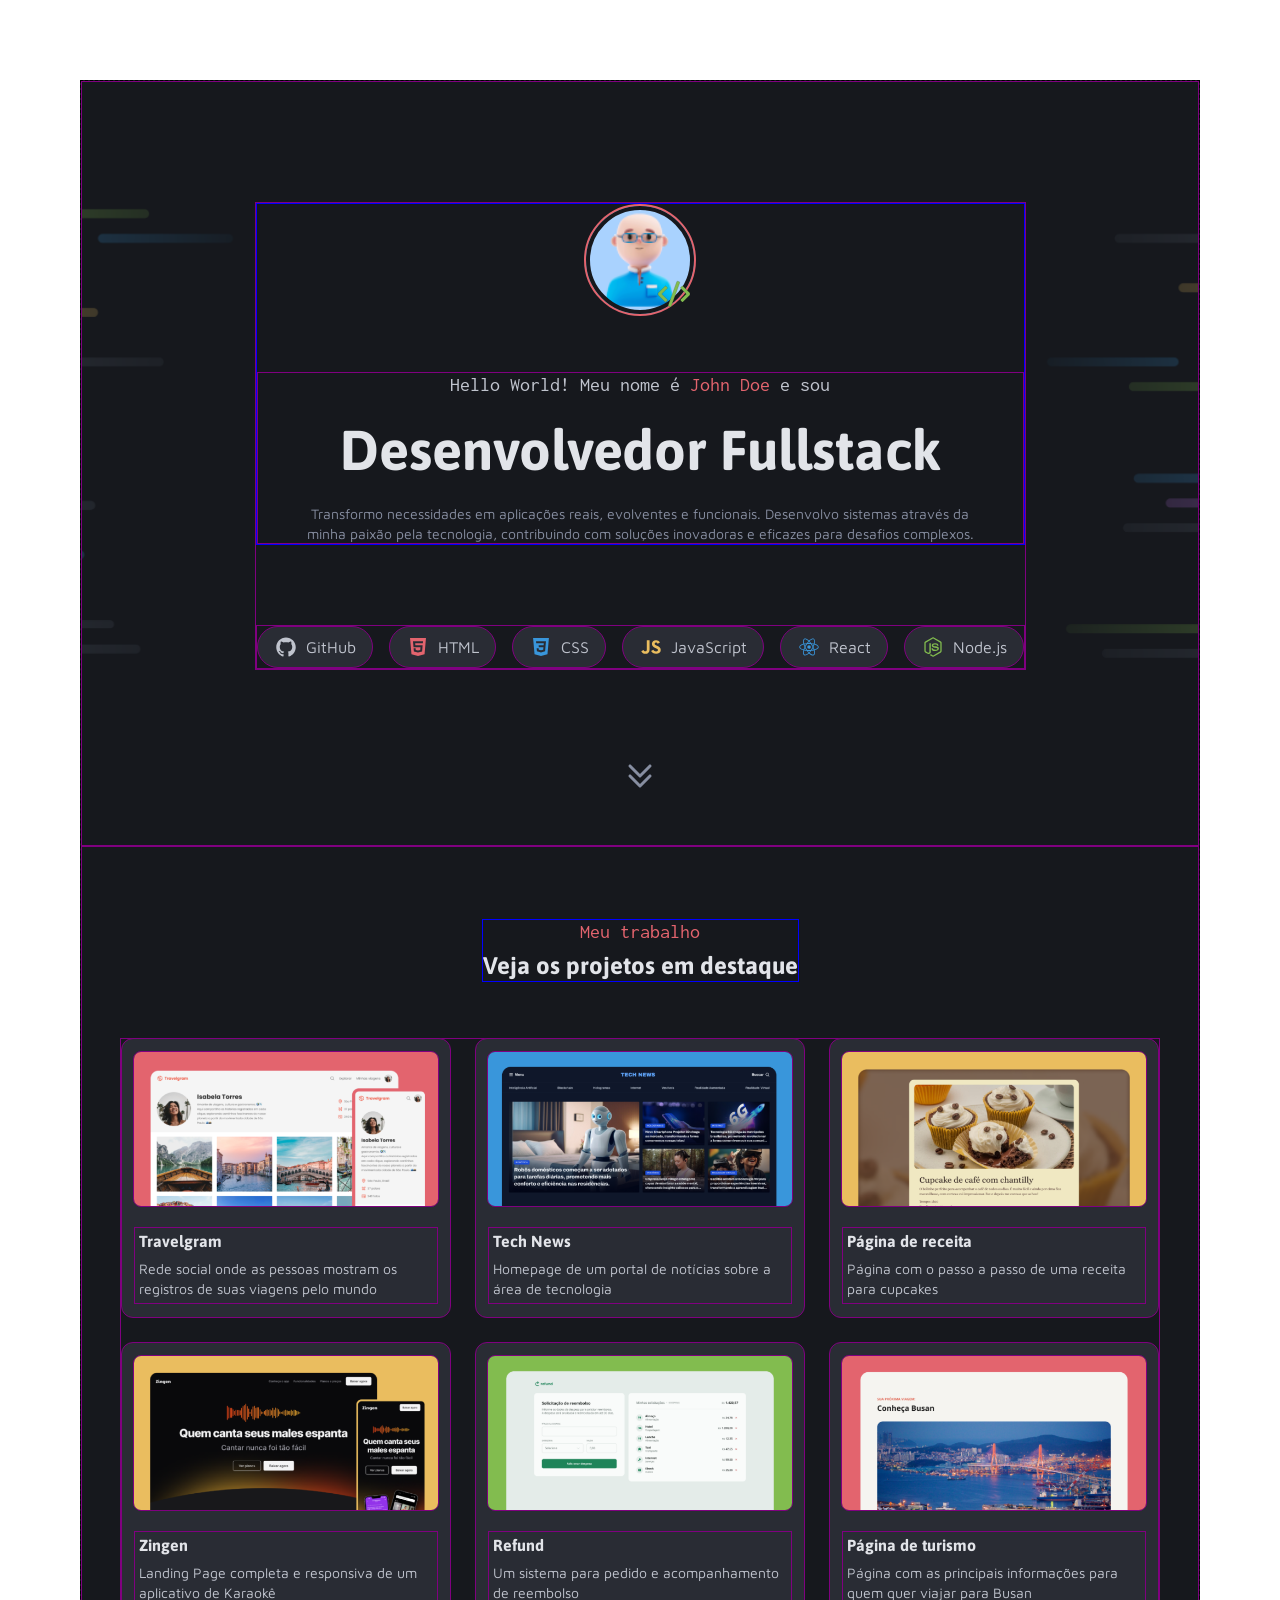
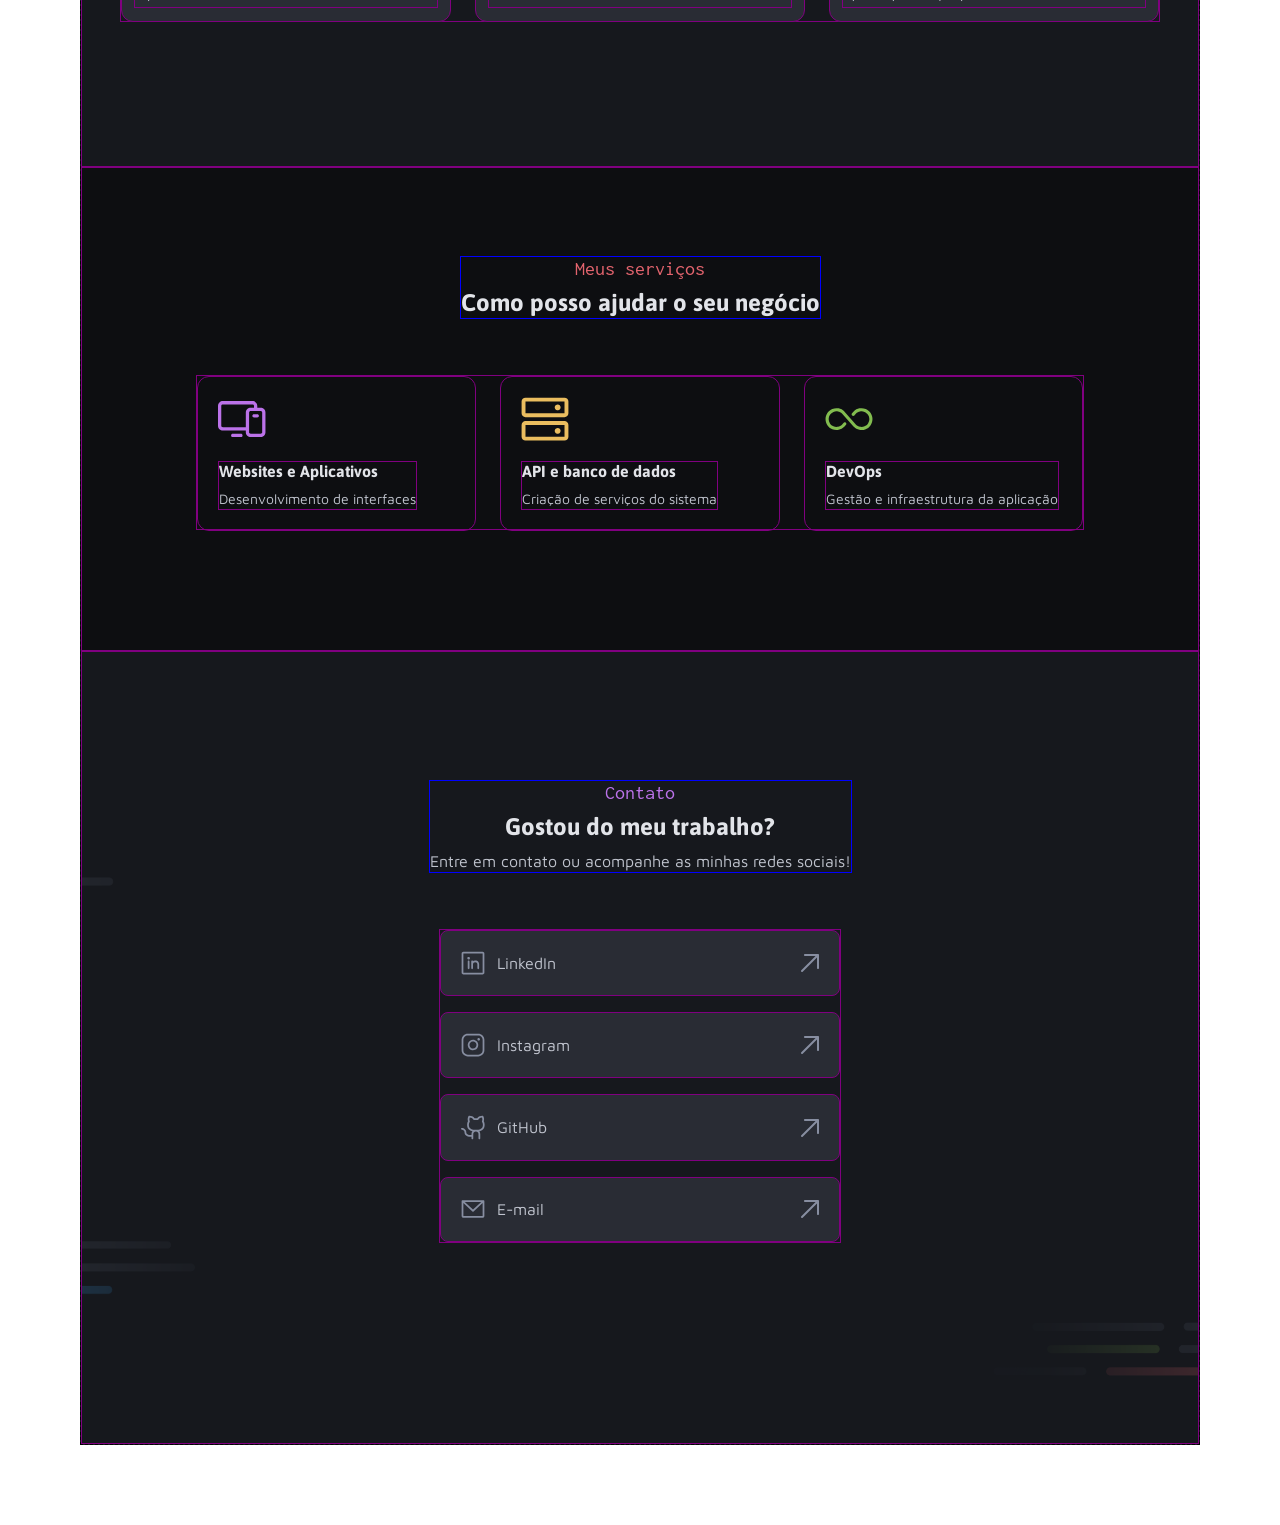
==== commit 937fc528: "estrutura e estilo da seção (contact)" ====
--- a/index.html
+++ b/index.html
@@ -194,7 +194,8 @@
             </header>
             <div id="grid-services">
                 <div id="service-card">
-                    <svg class="--svg-color-purple" width="44" height="34" viewBox="0 0 44 34" fill="none" xmlns="http://www.w3.org/2000/svg">
+                    <svg class="--svg-color-purple" width="44" height="34" viewBox="0 0 44 34" fill="none"
+                        xmlns="http://www.w3.org/2000/svg">
                         <path
                             d="M39 6.5H36V5C36 3.80653 35.5259 2.66193 34.682 1.81802C33.8381 0.974106 32.6935 0.5 31.5 0.5H4.5C3.30653 0.5 2.16193 0.974106 1.31802 1.81802C0.474106 2.66193 0 3.80653 0 5V23C0 24.1935 0.474106 25.3381 1.31802 26.182C2.16193 27.0259 3.30653 27.5 4.5 27.5H25.5V29C25.5 30.1935 25.9741 31.3381 26.818 32.182C27.6619 33.0259 28.8065 33.5 30 33.5H39C40.1935 33.5 41.3381 33.0259 42.182 32.182C43.0259 31.3381 43.5 30.1935 43.5 29V11C43.5 9.80653 43.0259 8.66193 42.182 7.81802C41.3381 6.97411 40.1935 6.5 39 6.5ZM4.5 24.5C4.10218 24.5 3.72064 24.342 3.43934 24.0607C3.15804 23.7794 3 23.3978 3 23V5C3 4.60218 3.15804 4.22064 3.43934 3.93934C3.72064 3.65804 4.10218 3.5 4.5 3.5H31.5C31.8978 3.5 32.2794 3.65804 32.5607 3.93934C32.842 4.22064 33 4.60218 33 5V6.5H30C28.8065 6.5 27.6619 6.97411 26.818 7.81802C25.9741 8.66193 25.5 9.80653 25.5 11V24.5H4.5ZM40.5 29C40.5 29.3978 40.342 29.7794 40.0607 30.0607C39.7794 30.342 39.3978 30.5 39 30.5H30C29.6022 30.5 29.2206 30.342 28.9393 30.0607C28.658 29.7794 28.5 29.3978 28.5 29V11C28.5 10.6022 28.658 10.2206 28.9393 9.93934C29.2206 9.65804 29.6022 9.5 30 9.5H39C39.3978 9.5 39.7794 9.65804 40.0607 9.93934C40.342 10.2206 40.5 10.6022 40.5 11V29ZM22.5 32C22.5 32.3978 22.342 32.7794 22.0607 33.0607C21.7794 33.342 21.3978 33.5 21 33.5H13.5C13.1022 33.5 12.7206 33.342 12.4393 33.0607C12.158 32.7794 12 32.3978 12 32C12 31.6022 12.158 31.2206 12.4393 30.9393C12.7206 30.658 13.1022 30.5 13.5 30.5H21C21.3978 30.5 21.7794 30.658 22.0607 30.9393C22.342 31.2206 22.5 31.6022 22.5 32ZM37.5 14C37.5 14.3978 37.342 14.7794 37.0607 15.0607C36.7794 15.342 36.3978 15.5 36 15.5H33C32.6022 15.5 32.2206 15.342 31.9393 15.0607C31.658 14.7794 31.5 14.3978 31.5 14C31.5 13.6022 31.658 13.2206 31.9393 12.9393C32.2206 12.658 32.6022 12.5 33 12.5H36C36.3978 12.5 36.7794 12.658 37.0607 12.9393C37.342 13.2206 37.5 13.6022 37.5 14Z"
                             fill="#BB72E9" />
@@ -207,9 +208,12 @@
                     </div>
                 </div>
                 <div id="service-card">
-                    <svg class="svg-color-yellow" width="36" height="34" viewBox="0 0 36 34" fill="none" xmlns="http://www.w3.org/2000/svg">
-                        <path d="M33 18.5H3C2.20435 18.5 1.44129 18.8161 0.87868 19.3787C0.31607 19.9413 0 20.7044 0 21.5V30.5C0 31.2956 0.31607 32.0587 0.87868 32.6213C1.44129 33.1839 2.20435 33.5 3 33.5H33C33.7956 33.5 34.5587 33.1839 35.1213 32.6213C35.6839 32.0587 36 31.2956 36 30.5V21.5C36 20.7044 35.6839 19.9413 35.1213 19.3787C34.5587 18.8161 33.7956 18.5 33 18.5ZM33 30.5H3V21.5H33V30.5ZM33 0.5H3C2.20435 0.5 1.44129 0.81607 0.87868 1.37868C0.31607 1.94129 0 2.70435 0 3.5V12.5C0 13.2956 0.31607 14.0587 0.87868 14.6213C1.44129 15.1839 2.20435 15.5 3 15.5H33C33.7956 15.5 34.5587 15.1839 35.1213 14.6213C35.6839 14.0587 36 13.2956 36 12.5V3.5C36 2.70435 35.6839 1.94129 35.1213 1.37868C34.5587 0.81607 33.7956 0.5 33 0.5ZM33 12.5H3V3.5H33V12.5ZM30 8C30 8.44501 29.868 8.88002 29.6208 9.25003C29.3736 9.62004 29.0222 9.90843 28.611 10.0787C28.1999 10.249 27.7475 10.2936 27.311 10.2068C26.8746 10.12 26.4737 9.90566 26.159 9.59099C25.8443 9.27632 25.63 8.87541 25.5432 8.43895C25.4564 8.0025 25.501 7.5501 25.6713 7.13896C25.8416 6.72783 26.13 6.37643 26.5 6.12919C26.87 5.88196 27.305 5.75 27.75 5.75C28.3467 5.75 28.919 5.98705 29.341 6.40901C29.7629 6.83097 30 7.40326 30 8ZM30 26C30 26.445 29.868 26.88 29.6208 27.25C29.3736 27.62 29.0222 27.9084 28.611 28.0787C28.1999 28.249 27.7475 28.2936 27.311 28.2068C26.8746 28.12 26.4737 27.9057 26.159 27.591C25.8443 27.2763 25.63 26.8754 25.5432 26.439C25.4564 26.0025 25.501 25.5501 25.6713 25.139C25.8416 24.7278 26.13 24.3764 26.5 24.1292C26.87 23.882 27.305 23.75 27.75 23.75C28.3467 23.75 28.919 23.9871 29.341 24.409C29.7629 24.831 30 25.4033 30 26Z" fill="#EABD5F"/>
-                        </svg>
+                    <svg class="svg-color-yellow" width="36" height="34" viewBox="0 0 36 34" fill="none"
+                        xmlns="http://www.w3.org/2000/svg">
+                        <path
+                            d="M33 18.5H3C2.20435 18.5 1.44129 18.8161 0.87868 19.3787C0.31607 19.9413 0 20.7044 0 21.5V30.5C0 31.2956 0.31607 32.0587 0.87868 32.6213C1.44129 33.1839 2.20435 33.5 3 33.5H33C33.7956 33.5 34.5587 33.1839 35.1213 32.6213C35.6839 32.0587 36 31.2956 36 30.5V21.5C36 20.7044 35.6839 19.9413 35.1213 19.3787C34.5587 18.8161 33.7956 18.5 33 18.5ZM33 30.5H3V21.5H33V30.5ZM33 0.5H3C2.20435 0.5 1.44129 0.81607 0.87868 1.37868C0.31607 1.94129 0 2.70435 0 3.5V12.5C0 13.2956 0.31607 14.0587 0.87868 14.6213C1.44129 15.1839 2.20435 15.5 3 15.5H33C33.7956 15.5 34.5587 15.1839 35.1213 14.6213C35.6839 14.0587 36 13.2956 36 12.5V3.5C36 2.70435 35.6839 1.94129 35.1213 1.37868C34.5587 0.81607 33.7956 0.5 33 0.5ZM33 12.5H3V3.5H33V12.5ZM30 8C30 8.44501 29.868 8.88002 29.6208 9.25003C29.3736 9.62004 29.0222 9.90843 28.611 10.0787C28.1999 10.249 27.7475 10.2936 27.311 10.2068C26.8746 10.12 26.4737 9.90566 26.159 9.59099C25.8443 9.27632 25.63 8.87541 25.5432 8.43895C25.4564 8.0025 25.501 7.5501 25.6713 7.13896C25.8416 6.72783 26.13 6.37643 26.5 6.12919C26.87 5.88196 27.305 5.75 27.75 5.75C28.3467 5.75 28.919 5.98705 29.341 6.40901C29.7629 6.83097 30 7.40326 30 8ZM30 26C30 26.445 29.868 26.88 29.6208 27.25C29.3736 27.62 29.0222 27.9084 28.611 28.0787C28.1999 28.249 27.7475 28.2936 27.311 28.2068C26.8746 28.12 26.4737 27.9057 26.159 27.591C25.8443 27.2763 25.63 26.8754 25.5432 26.439C25.4564 26.0025 25.501 25.5501 25.6713 25.139C25.8416 24.7278 26.13 24.3764 26.5 24.1292C26.87 23.882 27.305 23.75 27.75 23.75C28.3467 23.75 28.919 23.9871 29.341 24.409C29.7629 24.831 30 25.4033 30 26Z"
+                            fill="#EABD5F" />
+                    </svg>
                     <div id="service-desc">
                         <h3 class="text-title-sm color-gray-600">API e banco de dados</h3>
                         <p class="text-sm color-gray-500">
@@ -218,9 +222,12 @@
                     </div>
                 </div>
                 <div id="service-card">
-                    <svg class="svg-color-green" width="46" height="22" viewBox="0 0 46 22" fill="none" xmlns="http://www.w3.org/2000/svg">
-                        <path d="M45.5 11C45.5002 13.0768 44.8844 15.1071 43.7307 16.8339C42.5769 18.5608 40.937 19.9067 39.0183 20.7015C37.0996 21.4963 34.9883 21.7042 32.9514 21.299C30.9145 20.8938 29.0435 19.8936 27.575 18.425L27.5131 18.3594L16.2725 5.66566C15.2201 4.62558 13.8836 3.92002 12.4312 3.63776C10.9788 3.3555 9.4753 3.50916 8.10999 4.0794C6.74468 4.64963 5.57854 5.61097 4.75833 6.84242C3.93811 8.07387 3.50047 9.52042 3.50047 11C3.50047 12.4796 3.93811 13.9262 4.75833 15.1576C5.57854 16.3891 6.74468 17.3504 8.10999 17.9207C9.4753 18.4909 10.9788 18.6446 12.4312 18.3623C13.8836 18.08 15.2201 17.3745 16.2725 16.3344L17.87 14.5307C18.0006 14.3829 18.1591 14.2624 18.3363 14.1759C18.5135 14.0893 18.706 14.0386 18.9029 14.0265C19.0997 14.0144 19.297 14.0412 19.4835 14.1053C19.6699 14.1695 19.842 14.2697 19.9897 14.4003C20.1374 14.531 20.258 14.6894 20.3445 14.8666C20.431 15.0438 20.4818 15.2364 20.4939 15.4332C20.506 15.63 20.4792 15.8273 20.415 16.0138C20.3509 16.2003 20.2506 16.3723 20.12 16.52L18.4906 18.3594L18.4288 18.425C16.9603 19.8934 15.0893 20.8933 13.0526 21.2984C11.0158 21.7034 8.90465 21.4954 6.98609 20.7007C5.06753 19.9059 3.42772 18.5601 2.27401 16.8334C1.1203 15.1067 0.504517 13.0767 0.504517 11C0.504517 8.92337 1.1203 6.89335 2.27401 5.16665C3.42772 3.43996 5.06753 2.09415 6.98609 1.2994C8.90465 0.504645 11.0158 0.296648 13.0526 0.701706C15.0893 1.10676 16.9603 2.10669 18.4288 3.57503L18.4906 3.64065L29.7313 16.3344C30.7836 17.3745 32.1201 18.08 33.5726 18.3623C35.025 18.6446 36.5285 18.4909 37.8938 17.9207C39.2591 17.3504 40.4252 16.3891 41.2454 15.1576C42.0657 13.9262 42.5033 12.4796 42.5033 11C42.5033 9.52042 42.0657 8.07387 41.2454 6.84242C40.4252 5.61097 39.2591 4.64963 37.8938 4.0794C36.5285 3.50916 35.025 3.3555 33.5726 3.63776C32.1201 3.92002 30.7836 4.62558 29.7313 5.66566L28.1338 7.46941C27.8699 7.76777 27.4984 7.94912 27.1009 7.97356C26.7034 7.998 26.3124 7.86353 26.0141 7.59972C25.7157 7.33591 25.5344 6.96438 25.5099 6.56686C25.4855 6.16934 25.6199 5.7784 25.8838 5.48003L27.5131 3.64065L27.575 3.57503C29.0435 2.10643 30.9145 1.10628 32.9514 0.701068C34.9883 0.295861 37.0996 0.503797 39.0183 1.29858C40.937 2.09336 42.5769 3.43929 43.7307 5.16615C44.8844 6.893 45.5002 8.92322 45.5 11Z" fill="#82BC4F"/>
-                        </svg>
+                    <svg class="svg-color-green" width="46" height="22" viewBox="0 0 46 22" fill="none"
+                        xmlns="http://www.w3.org/2000/svg">
+                        <path
+                            d="M45.5 11C45.5002 13.0768 44.8844 15.1071 43.7307 16.8339C42.5769 18.5608 40.937 19.9067 39.0183 20.7015C37.0996 21.4963 34.9883 21.7042 32.9514 21.299C30.9145 20.8938 29.0435 19.8936 27.575 18.425L27.5131 18.3594L16.2725 5.66566C15.2201 4.62558 13.8836 3.92002 12.4312 3.63776C10.9788 3.3555 9.4753 3.50916 8.10999 4.0794C6.74468 4.64963 5.57854 5.61097 4.75833 6.84242C3.93811 8.07387 3.50047 9.52042 3.50047 11C3.50047 12.4796 3.93811 13.9262 4.75833 15.1576C5.57854 16.3891 6.74468 17.3504 8.10999 17.9207C9.4753 18.4909 10.9788 18.6446 12.4312 18.3623C13.8836 18.08 15.2201 17.3745 16.2725 16.3344L17.87 14.5307C18.0006 14.3829 18.1591 14.2624 18.3363 14.1759C18.5135 14.0893 18.706 14.0386 18.9029 14.0265C19.0997 14.0144 19.297 14.0412 19.4835 14.1053C19.6699 14.1695 19.842 14.2697 19.9897 14.4003C20.1374 14.531 20.258 14.6894 20.3445 14.8666C20.431 15.0438 20.4818 15.2364 20.4939 15.4332C20.506 15.63 20.4792 15.8273 20.415 16.0138C20.3509 16.2003 20.2506 16.3723 20.12 16.52L18.4906 18.3594L18.4288 18.425C16.9603 19.8934 15.0893 20.8933 13.0526 21.2984C11.0158 21.7034 8.90465 21.4954 6.98609 20.7007C5.06753 19.9059 3.42772 18.5601 2.27401 16.8334C1.1203 15.1067 0.504517 13.0767 0.504517 11C0.504517 8.92337 1.1203 6.89335 2.27401 5.16665C3.42772 3.43996 5.06753 2.09415 6.98609 1.2994C8.90465 0.504645 11.0158 0.296648 13.0526 0.701706C15.0893 1.10676 16.9603 2.10669 18.4288 3.57503L18.4906 3.64065L29.7313 16.3344C30.7836 17.3745 32.1201 18.08 33.5726 18.3623C35.025 18.6446 36.5285 18.4909 37.8938 17.9207C39.2591 17.3504 40.4252 16.3891 41.2454 15.1576C42.0657 13.9262 42.5033 12.4796 42.5033 11C42.5033 9.52042 42.0657 8.07387 41.2454 6.84242C40.4252 5.61097 39.2591 4.64963 37.8938 4.0794C36.5285 3.50916 35.025 3.3555 33.5726 3.63776C32.1201 3.92002 30.7836 4.62558 29.7313 5.66566L28.1338 7.46941C27.8699 7.76777 27.4984 7.94912 27.1009 7.97356C26.7034 7.998 26.3124 7.86353 26.0141 7.59972C25.7157 7.33591 25.5344 6.96438 25.5099 6.56686C25.4855 6.16934 25.6199 5.7784 25.8838 5.48003L27.5131 3.64065L27.575 3.57503C29.0435 2.10643 30.9145 1.10628 32.9514 0.701068C34.9883 0.295861 37.0996 0.503797 39.0183 1.29858C40.937 2.09336 42.5769 3.43929 43.7307 5.16615C44.8844 6.893 45.5002 8.92322 45.5 11Z"
+                            fill="#82BC4F" />
+                    </svg>
                     <div id="service-desc">
                         <h3 class="text-title-sm color-gray-600">DevOps</h3>
                         <p class="text-sm color-gray-500">
@@ -231,7 +238,59 @@
             </div>
         </div>
         <div class="frame" id="contact">
-            contact
+            <header>
+                <h4 class="text-subtitle color-purple">Contato</h4>
+                <h2 class="text-title-md color-gray-600">Gostou do meu trabalho?</h2>
+                <p class="text-md color-gray-500">Entre em contato ou acompanhe as minhas redes sociais!</p>
+            </header>
+            <div id="links-contato">
+                <div id="social-buttom">
+                    <svg width="24" height="24" viewBox="0 0 24 24" fill="none" xmlns="http://www.w3.org/2000/svg">
+                        <path
+                            d="M21.625 0.625H2.375C1.91087 0.625 1.46575 0.809374 1.13756 1.13756C0.809374 1.46575 0.625 1.91087 0.625 2.375V21.625C0.625 22.0891 0.809374 22.5342 1.13756 22.8624C1.46575 23.1906 1.91087 23.375 2.375 23.375H21.625C22.0891 23.375 22.5342 23.1906 22.8624 22.8624C23.1906 22.5342 23.375 22.0891 23.375 21.625V2.375C23.375 1.91087 23.1906 1.46575 22.8624 1.13756C22.5342 0.809374 22.0891 0.625 21.625 0.625ZM21.625 21.625H2.375V2.375H21.625V21.625ZM8.5 10.25V17.25C8.5 17.4821 8.40781 17.7046 8.24372 17.8687C8.07962 18.0328 7.85706 18.125 7.625 18.125C7.39294 18.125 7.17038 18.0328 7.00628 17.8687C6.84219 17.7046 6.75 17.4821 6.75 17.25V10.25C6.75 10.0179 6.84219 9.79538 7.00628 9.63128C7.17038 9.46719 7.39294 9.375 7.625 9.375C7.85706 9.375 8.07962 9.46719 8.24372 9.63128C8.40781 9.79538 8.5 10.0179 8.5 10.25ZM18.125 13.3125V17.25C18.125 17.4821 18.0328 17.7046 17.8687 17.8687C17.7046 18.0328 17.4821 18.125 17.25 18.125C17.0179 18.125 16.7954 18.0328 16.6313 17.8687C16.4672 17.7046 16.375 17.4821 16.375 17.25V13.3125C16.375 12.7323 16.1445 12.1759 15.7343 11.7657C15.3241 11.3555 14.7677 11.125 14.1875 11.125C13.6073 11.125 13.0509 11.3555 12.6407 11.7657C12.2305 12.1759 12 12.7323 12 13.3125V17.25C12 17.4821 11.9078 17.7046 11.7437 17.8687C11.5796 18.0328 11.3571 18.125 11.125 18.125C10.8929 18.125 10.6704 18.0328 10.5063 17.8687C10.3422 17.7046 10.25 17.4821 10.25 17.25V10.25C10.2511 10.0357 10.3308 9.8292 10.474 9.66975C10.6172 9.51029 10.814 9.40895 11.027 9.38494C11.24 9.36093 11.4543 9.41593 11.6295 9.53949C11.8046 9.66306 11.9283 9.84661 11.977 10.0553C12.569 9.65377 13.2591 9.42104 13.9733 9.38213C14.6875 9.34322 15.3988 9.49958 16.0309 9.83444C16.6629 10.1693 17.1918 10.67 17.5607 11.2828C17.9297 11.8955 18.1248 12.5972 18.125 13.3125ZM8.9375 7.1875C8.9375 7.44709 8.86052 7.70085 8.7163 7.91669C8.57208 8.13253 8.3671 8.30075 8.12727 8.40009C7.88744 8.49943 7.62354 8.52542 7.36894 8.47478C7.11434 8.42414 6.88048 8.29913 6.69692 8.11558C6.51337 7.93202 6.38836 7.69816 6.33772 7.44356C6.28708 7.18896 6.31307 6.92506 6.41241 6.68523C6.51175 6.4454 6.67997 6.24042 6.89581 6.0962C7.11165 5.95198 7.36541 5.875 7.625 5.875C7.9731 5.875 8.30694 6.01328 8.55308 6.25942C8.79922 6.50556 8.9375 6.8394 8.9375 7.1875Z"
+                            fill="#878EA1" />
+                    </svg>
+                    <span>LinkedIn</span>
+                    <svg width="18" height="18" viewBox="0 0 18 18" fill="none" xmlns="http://www.w3.org/2000/svg">
+                        <path
+                            d="M18 1V14C18 14.2652 17.8947 14.5196 17.7071 14.7071C17.5196 14.8946 17.2652 15 17 15C16.7348 15 16.4804 14.8946 16.2929 14.7071C16.1054 14.5196 16 14.2652 16 14V3.41375L1.70751 17.7075C1.51987 17.8951 1.26537 18.0006 1.00001 18.0006C0.734643 18.0006 0.480147 17.8951 0.292507 17.7075C0.104866 17.5199 -0.000549316 17.2654 -0.000549316 17C-0.000549316 16.7346 0.104866 16.4801 0.292507 16.2925L14.5863 2H4.00001C3.73479 2 3.48044 1.89464 3.2929 1.70711C3.10536 1.51957 3.00001 1.26522 3.00001 1C3.00001 0.734784 3.10536 0.48043 3.2929 0.292893C3.48044 0.105357 3.73479 0 4.00001 0H17C17.2652 0 17.5196 0.105357 17.7071 0.292893C17.8947 0.48043 18 0.734784 18 1Z"
+                            fill="#E2E4E9" />
+                    </svg>
+                </div>
+                <div id="social-buttom">
+                    <svg width="24" height="24" viewBox="0 0 24 24" fill="none" xmlns="http://www.w3.org/2000/svg">
+                        <path d="M12 6.75C10.9616 6.75 9.94661 7.05791 9.08326 7.63478C8.2199 8.21166 7.54699 9.0316 7.14963 9.99091C6.75227 10.9502 6.64831 12.0058 6.85088 13.0242C7.05345 14.0426 7.55346 14.9781 8.28769 15.7123C9.02192 16.4465 9.95738 16.9466 10.9758 17.1491C11.9942 17.3517 13.0498 17.2477 14.0091 16.8504C14.9684 16.453 15.7883 15.7801 16.3652 14.9167C16.9421 14.0534 17.25 13.0384 17.25 12C17.2486 10.6081 16.695 9.27354 15.7107 8.28929C14.7265 7.30504 13.3919 6.75145 12 6.75ZM12 15.5C11.3078 15.5 10.6311 15.2947 10.0555 14.9101C9.47993 14.5256 9.03133 13.9789 8.76642 13.3394C8.50151 12.6999 8.4322 11.9961 8.56725 11.3172C8.7023 10.6383 9.03564 10.0146 9.52513 9.52513C10.0146 9.03564 10.6383 8.7023 11.3172 8.56725C11.9961 8.4322 12.6999 8.50151 13.3394 8.76642C13.9789 9.03133 14.5256 9.47993 14.9101 10.0555C15.2947 10.6311 15.5 11.3078 15.5 12C15.5 12.9283 15.1313 13.8185 14.4749 14.4749C13.8185 15.1313 12.9283 15.5 12 15.5ZM17.25 0.625H6.75C5.12608 0.626737 3.56917 1.27261 2.42089 2.42089C1.27261 3.56917 0.626737 5.12608 0.625 6.75V17.25C0.626737 18.8739 1.27261 20.4308 2.42089 21.5791C3.56917 22.7274 5.12608 23.3733 6.75 23.375H17.25C18.8739 23.3733 20.4308 22.7274 21.5791 21.5791C22.7274 20.4308 23.3733 18.8739 23.375 17.25V6.75C23.3733 5.12608 22.7274 3.56917 21.5791 2.42089C20.4308 1.27261 18.8739 0.626737 17.25 0.625ZM21.625 17.25C21.625 18.4103 21.1641 19.5231 20.3436 20.3436C19.5231 21.1641 18.4103 21.625 17.25 21.625H6.75C5.58968 21.625 4.47688 21.1641 3.65641 20.3436C2.83594 19.5231 2.375 18.4103 2.375 17.25V6.75C2.375 5.58968 2.83594 4.47688 3.65641 3.65641C4.47688 2.83594 5.58968 2.375 6.75 2.375H17.25C18.4103 2.375 19.5231 2.83594 20.3436 3.65641C21.1641 4.47688 21.625 5.58968 21.625 6.75V17.25ZM19 6.3125C19 6.57209 18.923 6.82585 18.7788 7.04169C18.6346 7.25753 18.4296 7.42575 18.1898 7.52509C17.9499 7.62443 17.686 7.65042 17.4314 7.59978C17.1768 7.54914 16.943 7.42413 16.7594 7.24058C16.5759 7.05702 16.4509 6.82316 16.4002 6.56856C16.3496 6.31396 16.3756 6.05006 16.4749 5.81023C16.5742 5.5704 16.7425 5.36542 16.9583 5.2212C17.1742 5.07698 17.4279 5 17.6875 5C18.0356 5 18.3694 5.13828 18.6156 5.38442C18.8617 5.63056 19 5.9644 19 6.3125Z" fill="#878EA1"/>
+                        </svg>
+                    <span>Instagram</span>
+                    <svg width="18" height="18" viewBox="0 0 18 18" fill="none" xmlns="http://www.w3.org/2000/svg">
+                        <path
+                            d="M18 1V14C18 14.2652 17.8947 14.5196 17.7071 14.7071C17.5196 14.8946 17.2652 15 17 15C16.7348 15 16.4804 14.8946 16.2929 14.7071C16.1054 14.5196 16 14.2652 16 14V3.41375L1.70751 17.7075C1.51987 17.8951 1.26537 18.0006 1.00001 18.0006C0.734643 18.0006 0.480147 17.8951 0.292507 17.7075C0.104866 17.5199 -0.000549316 17.2654 -0.000549316 17C-0.000549316 16.7346 0.104866 16.4801 0.292507 16.2925L14.5863 2H4.00001C3.73479 2 3.48044 1.89464 3.2929 1.70711C3.10536 1.51957 3.00001 1.26522 3.00001 1C3.00001 0.734784 3.10536 0.48043 3.2929 0.292893C3.48044 0.105357 3.73479 0 4.00001 0H17C17.2652 0 17.5196 0.105357 17.7071 0.292893C17.8947 0.48043 18 0.734784 18 1Z"
+                            fill="#E2E4E9" />
+                    </svg>
+                </div>
+                <div id="social-buttom">
+                    <svg width="24" height="25" viewBox="0 0 24 25" fill="none" xmlns="http://www.w3.org/2000/svg">
+                        <path d="M22.7839 6.27751C23.0514 5.41476 23.1372 4.50595 23.0359 3.60838C22.9346 2.71082 22.6484 1.84398 22.1955 1.06251C22.1187 0.929469 22.0082 0.818992 21.8751 0.742193C21.7421 0.665394 21.5911 0.62498 21.4375 0.625014C20.4183 0.622881 19.4128 0.859147 18.5012 1.31493C17.5896 1.77072 16.7973 2.4334 16.1875 3.25001H13.5625C12.9527 2.4334 12.1604 1.77072 11.2488 1.31493C10.3372 0.859147 9.33167 0.622881 8.3125 0.625014C8.15887 0.62498 8.00794 0.665394 7.87489 0.742193C7.74183 0.818992 7.63135 0.929469 7.55453 1.06251C7.10155 1.84398 6.8154 2.71082 6.71413 3.60838C6.61285 4.50595 6.69864 5.41476 6.96609 6.27751C6.42548 7.22111 6.13589 8.28758 6.125 9.37501V10.25C6.12684 11.7305 6.6643 13.1604 7.63812 14.2755C8.61194 15.3907 9.95636 16.1158 11.4231 16.317C10.8244 17.0832 10.4994 18.0277 10.5 19V19.875H7.875C7.17881 19.875 6.51113 19.5985 6.01884 19.1062C5.52656 18.6139 5.25 17.9462 5.25 17.25C5.25 16.6755 5.13684 16.1066 4.91697 15.5758C4.69711 15.045 4.37485 14.5627 3.96859 14.1564C3.56234 13.7502 3.08004 13.4279 2.54924 13.208C2.01844 12.9882 1.44953 12.875 0.875 12.875C0.642936 12.875 0.420376 12.9672 0.256282 13.1313C0.0921873 13.2954 0 13.5179 0 13.75C0 13.9821 0.0921873 14.2046 0.256282 14.3687C0.420376 14.5328 0.642936 14.625 0.875 14.625C1.57119 14.625 2.23887 14.9016 2.73116 15.3939C3.22344 15.8861 3.5 16.5538 3.5 17.25C3.5 18.4103 3.96094 19.5231 4.78141 20.3436C5.60188 21.1641 6.71468 21.625 7.875 21.625H10.5V23.375C10.5 23.6071 10.5922 23.8296 10.7563 23.9937C10.9204 24.1578 11.1429 24.25 11.375 24.25C11.6071 24.25 11.8296 24.1578 11.9937 23.9937C12.1578 23.8296 12.25 23.6071 12.25 23.375V19C12.25 18.3038 12.5266 17.6361 13.0188 17.1439C13.5111 16.6516 14.1788 16.375 14.875 16.375C15.5712 16.375 16.2389 16.6516 16.7312 17.1439C17.2234 17.6361 17.5 18.3038 17.5 19V23.375C17.5 23.6071 17.5922 23.8296 17.7563 23.9937C17.9204 24.1578 18.1429 24.25 18.375 24.25C18.6071 24.25 18.8296 24.1578 18.9937 23.9937C19.1578 23.8296 19.25 23.6071 19.25 23.375V19C19.2506 18.0277 18.9256 17.0832 18.3269 16.317C19.7936 16.1158 21.1381 15.3907 22.1119 14.2755C23.0857 13.1604 23.6232 11.7305 23.625 10.25V9.37501C23.6141 8.28758 23.3245 7.22111 22.7839 6.27751ZM21.875 10.25C21.875 11.4103 21.4141 12.5231 20.5936 13.3436C19.7731 14.1641 18.6603 14.625 17.5 14.625H12.25C11.0897 14.625 9.97688 14.1641 9.15641 13.3436C8.33594 12.5231 7.875 11.4103 7.875 10.25V9.37501C7.88573 8.50004 8.14769 7.64658 8.62969 6.91626C8.71954 6.79783 8.77774 6.65846 8.79879 6.5113C8.81984 6.36414 8.80305 6.21404 8.75 6.07517C8.52209 5.48739 8.4124 4.8604 8.42723 4.23015C8.44206 3.5999 8.5811 2.97877 8.83641 2.40236C9.5525 2.47939 10.2421 2.71661 10.854 3.09642C11.466 3.47623 11.9846 3.9889 12.3714 4.59642C12.4502 4.71969 12.5587 4.82123 12.6869 4.89173C12.8151 4.96224 12.959 4.99947 13.1053 5.00001H16.6436C16.7905 5.00002 16.935 4.96305 17.0638 4.89252C17.1926 4.82199 17.3017 4.72016 17.3808 4.59642C17.7676 3.98885 18.2862 3.47614 18.8981 3.09632C19.5101 2.7165 20.1997 2.47932 20.9158 2.40236C21.1707 2.97892 21.3094 3.60012 21.3239 4.23037C21.3383 4.86062 21.2283 5.48753 21 6.07517C20.9471 6.21272 20.9294 6.36129 20.9485 6.50741C20.9676 6.65353 21.0229 6.79256 21.1094 6.91189C21.5962 7.64221 21.862 8.49743 21.875 9.37501V10.25Z" fill="#878EA1"/>
+                        </svg>
+                    <span>GitHub</span>
+                    <svg width="18" height="18" viewBox="0 0 18 18" fill="none" xmlns="http://www.w3.org/2000/svg">
+                        <path
+                            d="M18 1V14C18 14.2652 17.8947 14.5196 17.7071 14.7071C17.5196 14.8946 17.2652 15 17 15C16.7348 15 16.4804 14.8946 16.2929 14.7071C16.1054 14.5196 16 14.2652 16 14V3.41375L1.70751 17.7075C1.51987 17.8951 1.26537 18.0006 1.00001 18.0006C0.734643 18.0006 0.480147 17.8951 0.292507 17.7075C0.104866 17.5199 -0.000549316 17.2654 -0.000549316 17C-0.000549316 16.7346 0.104866 16.4801 0.292507 16.2925L14.5863 2H4.00001C3.73479 2 3.48044 1.89464 3.2929 1.70711C3.10536 1.51957 3.00001 1.26522 3.00001 1C3.00001 0.734784 3.10536 0.48043 3.2929 0.292893C3.48044 0.105357 3.73479 0 4.00001 0H17C17.2652 0 17.5196 0.105357 17.7071 0.292893C17.8947 0.48043 18 0.734784 18 1Z"
+                            fill="#E2E4E9" />
+                    </svg>
+                </div>
+                <div id="social-buttom">
+                    <svg width="24" height="18" viewBox="0 0 24 18" fill="none" xmlns="http://www.w3.org/2000/svg">
+                        <path d="M22.5 0.25H1.5C1.26794 0.25 1.04538 0.342187 0.881282 0.506282C0.717187 0.670376 0.625 0.892936 0.625 1.125V16C0.625 16.4641 0.809374 16.9092 1.13756 17.2374C1.46575 17.5656 1.91087 17.75 2.375 17.75H21.625C22.0891 17.75 22.5342 17.5656 22.8624 17.2374C23.1906 16.9092 23.375 16.4641 23.375 16V1.125C23.375 0.892936 23.2828 0.670376 23.1187 0.506282C22.9546 0.342187 22.7321 0.25 22.5 0.25ZM20.2502 2L12 9.56328L3.74984 2H20.2502ZM21.625 16H2.375V3.11453L11.4083 11.3953C11.5697 11.5435 11.7809 11.6257 12 11.6257C12.2191 11.6257 12.4303 11.5435 12.5917 11.3953L21.625 3.11453V16Z" fill="#878EA1"/>
+                        </svg>
+                    <span>E-mail</span>
+                    <svg width="18" height="18" viewBox="0 0 18 18" fill="none" xmlns="http://www.w3.org/2000/svg">
+                        <path
+                            d="M18 1V14C18 14.2652 17.8947 14.5196 17.7071 14.7071C17.5196 14.8946 17.2652 15 17 15C16.7348 15 16.4804 14.8946 16.2929 14.7071C16.1054 14.5196 16 14.2652 16 14V3.41375L1.70751 17.7075C1.51987 17.8951 1.26537 18.0006 1.00001 18.0006C0.734643 18.0006 0.480147 17.8951 0.292507 17.7075C0.104866 17.5199 -0.000549316 17.2654 -0.000549316 17C-0.000549316 16.7346 0.104866 16.4801 0.292507 16.2925L14.5863 2H4.00001C3.73479 2 3.48044 1.89464 3.2929 1.70711C3.10536 1.51957 3.00001 1.26522 3.00001 1C3.00001 0.734784 3.10536 0.48043 3.2929 0.292893C3.48044 0.105357 3.73479 0 4.00001 0H17C17.2652 0 17.5196 0.105357 17.7071 0.292893C17.8947 0.48043 18 0.734784 18 1Z"
+                            fill="#E2E4E9" />
+                    </svg>
+                </div>
+            </div>
         </div>
     </div>
 
--- a/styles/index.css
+++ b/styles/index.css
@@ -3,3 +3,4 @@
 @import url(header.css);
 @import url(projects.css);
 @import url(services.css);
+@import url(contato.css);
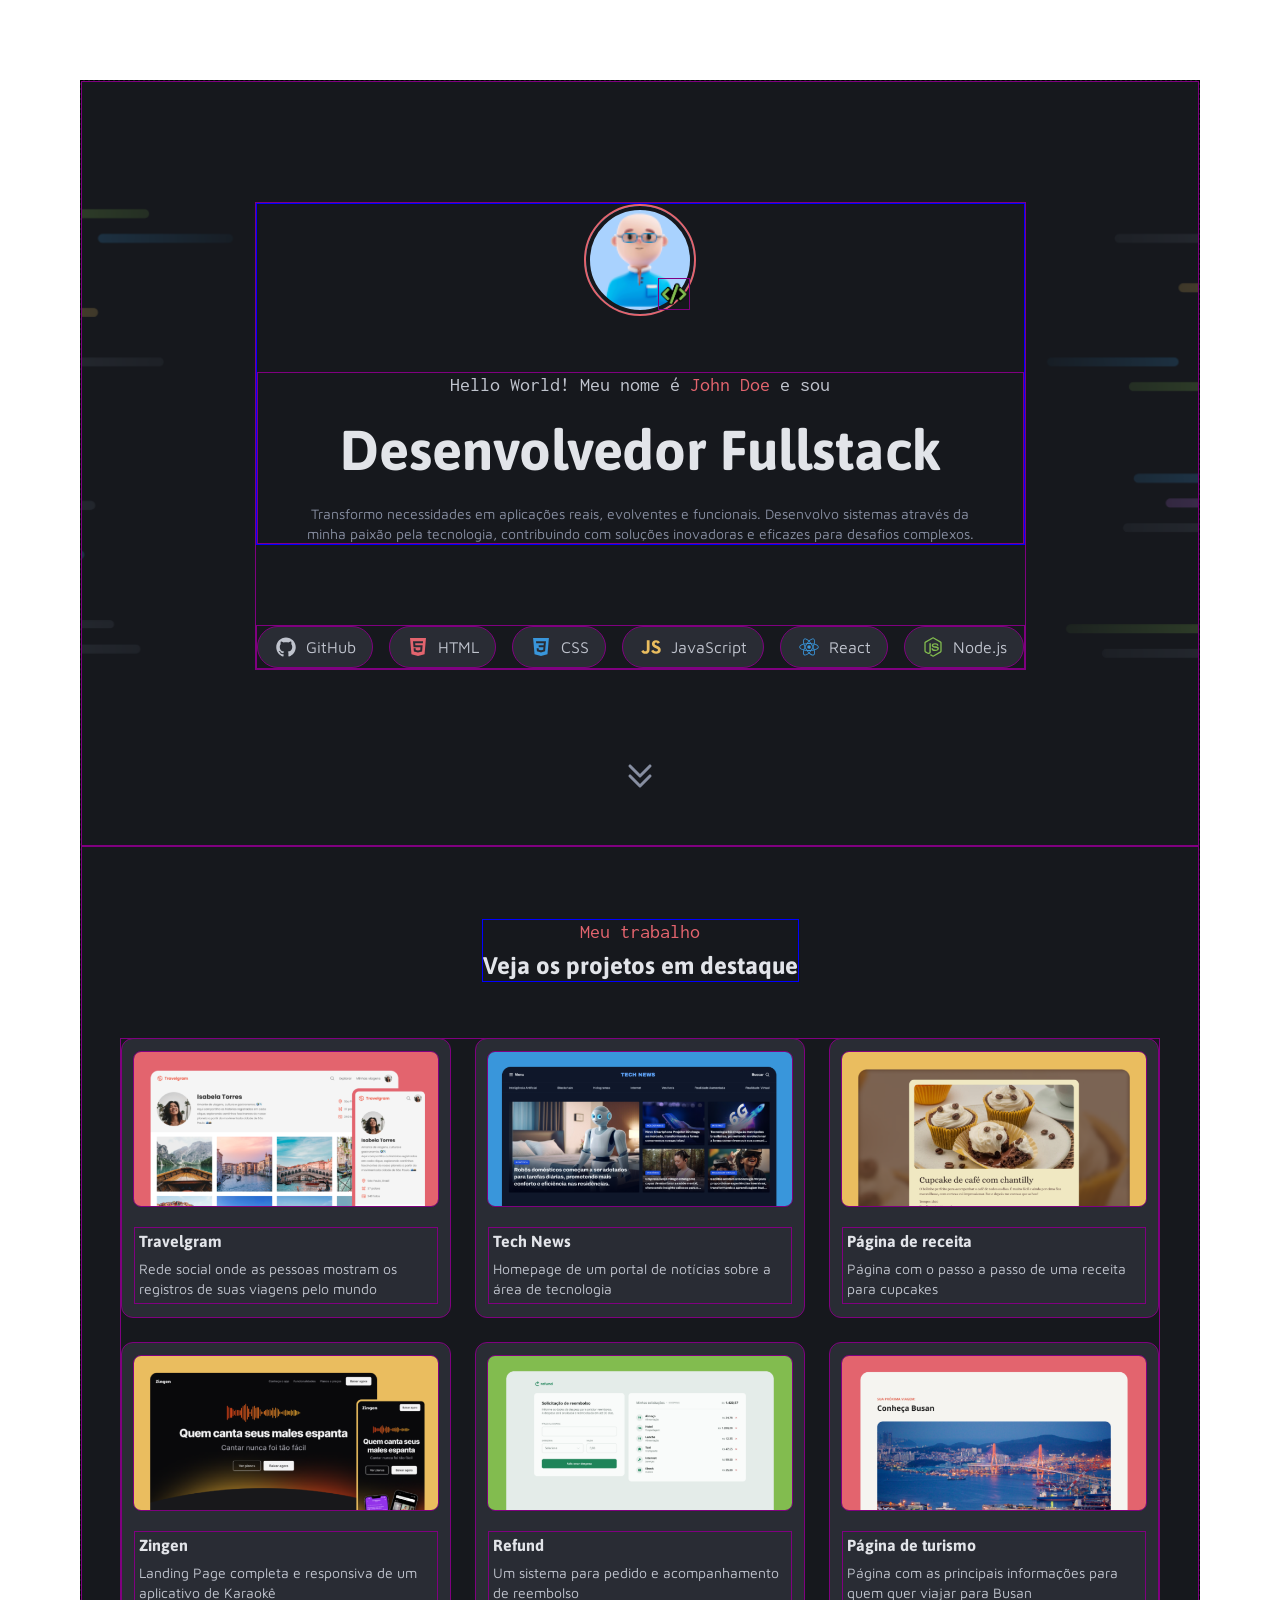
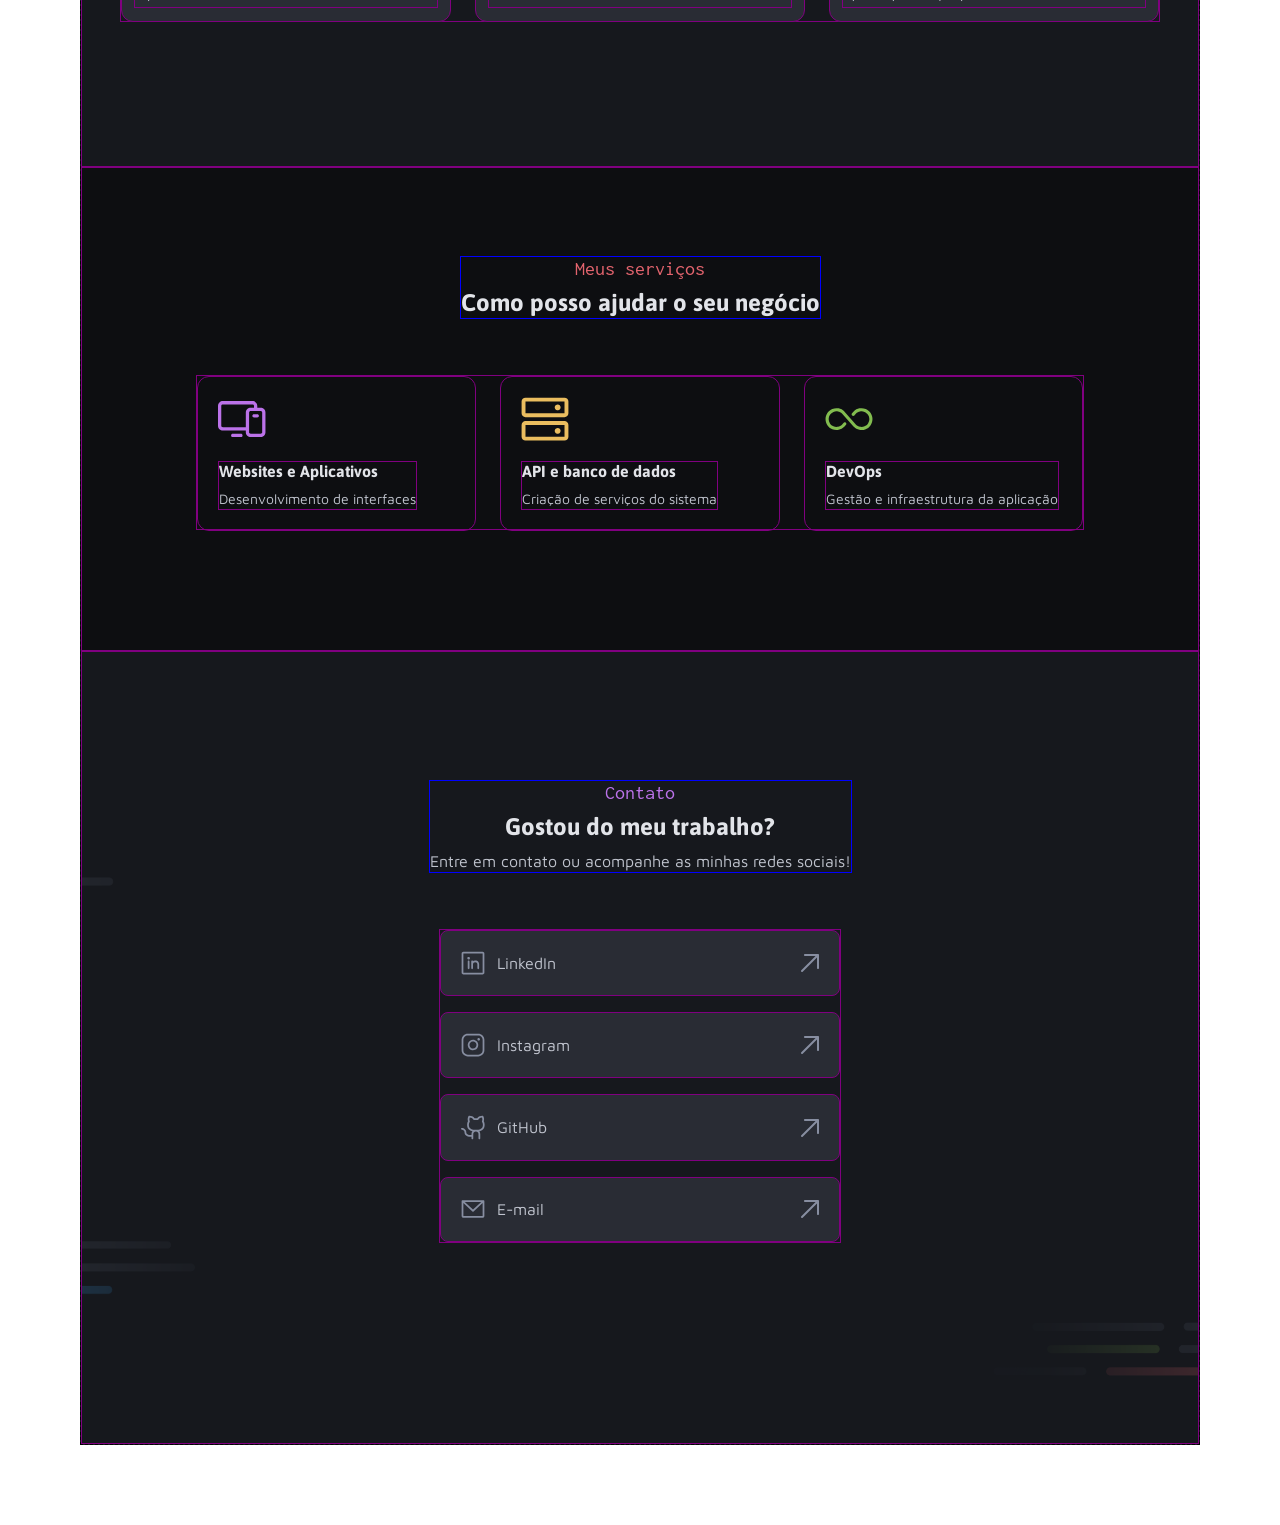
==== commit 9e1efca9: "tentando um outro icone (codeTag)" ====
--- a/index.html
+++ b/index.html
@@ -23,26 +23,7 @@
                 <header>
                     <div class="avatar" id="avatar">
                         <div id="borda-inside">
-                            <svg class="svg-color-green" width="32" height="32" overflow="visible"
-                                viewBox="0 0 1024 1024" version="1.1" xmlns="http://www.w3.org/2000/svg">
-                                <path d="M938.666667 503.893333v16.213334a32.853333 
-                                    32.853333 0 0 1-9.386667 22.613333l-176.64 176.213333a21.333333 
-                                    21.333333 0 0 1-30.293333 0l-30.293334-30.293333a20.906667 
-                                    20.906667 0 0 1 0-29.866667L839.253333 512l-147.2-146.773333a21.333333 
-                                    21.333333 0 0 1 0-30.293334l30.293334-29.866666a21.333333 
-                                    21.333333 0 0 1 30.293333 0l176.64 176.213333a32 32 0 0 1 
-                                    9.386667 22.613333zM184.746667 512l146.773333-146.773333a20.906667 
-                                    20.906667 0 0 0 0-29.866667l-30.293333-30.293333a21.333333 
-                                    21.333333 0 0 0-30.293334 0l-176.213333 176.213333a32.853333 
-                                    32.853333 0 0 0-9.386667 22.613333v16.213334a32 32 0 0 0 
-                                    9.386667 22.613333l176.64 176.213333a21.333333 21.333333 
-                                    0 0 0 30.293333 0l30.293334-29.866666a21.333333 21.333333 
-                                    0 0 0 0-30.293334z m469.333333-325.546667L612.693333 
-                                    170.666667a22.186667 22.186667 0 0 0-27.733333 12.8L358.4 
-                                    810.666667a21.333333 21.333333 0 0 0 12.8 27.306666l40.106667 
-                                    14.506667a21.76 21.76 0 0 0 27.306666-12.8L665.173333 
-                                    213.333333a21.333333 21.333333 0 0 0-12.8-26.88z" />
-                            </svg>
+                            <img src="assets/icons/Icon-CodeTag.png" alt="">
                         </div>
                     </div>
                     <div id="info-profissional">
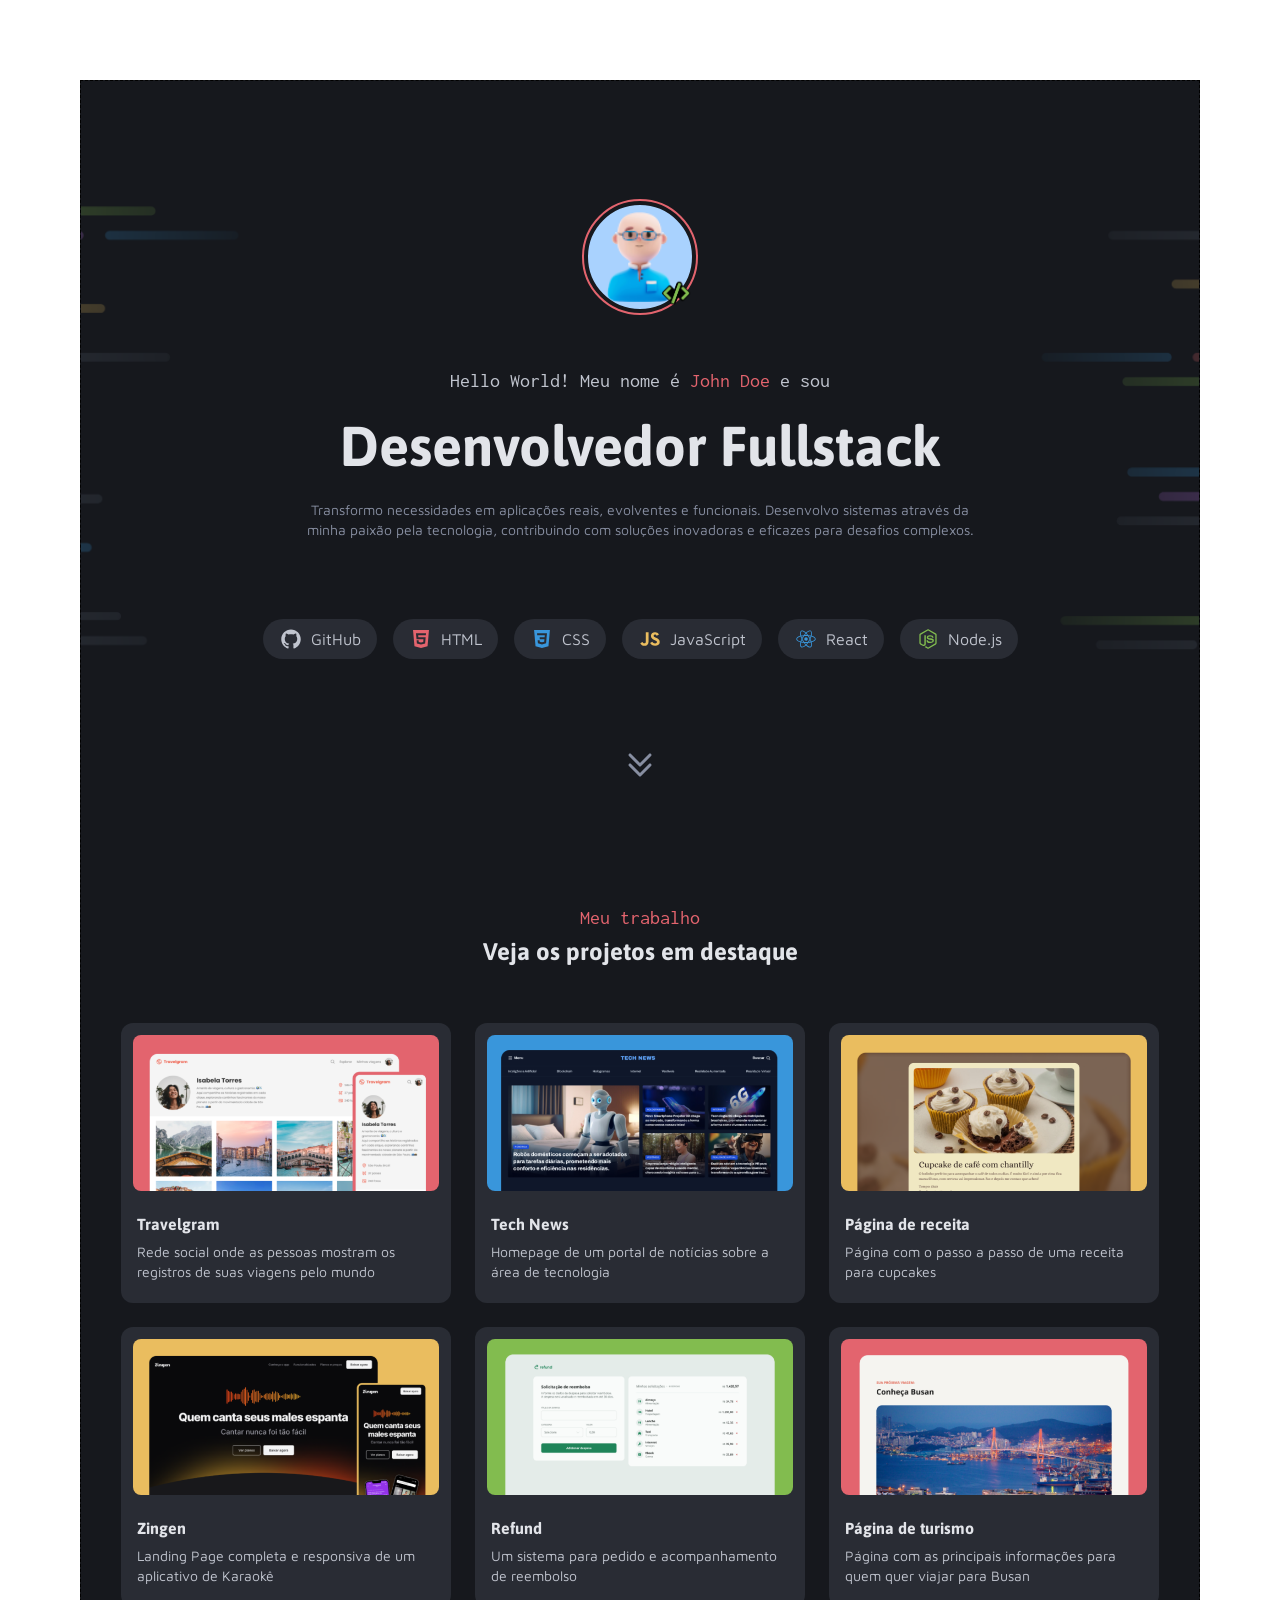
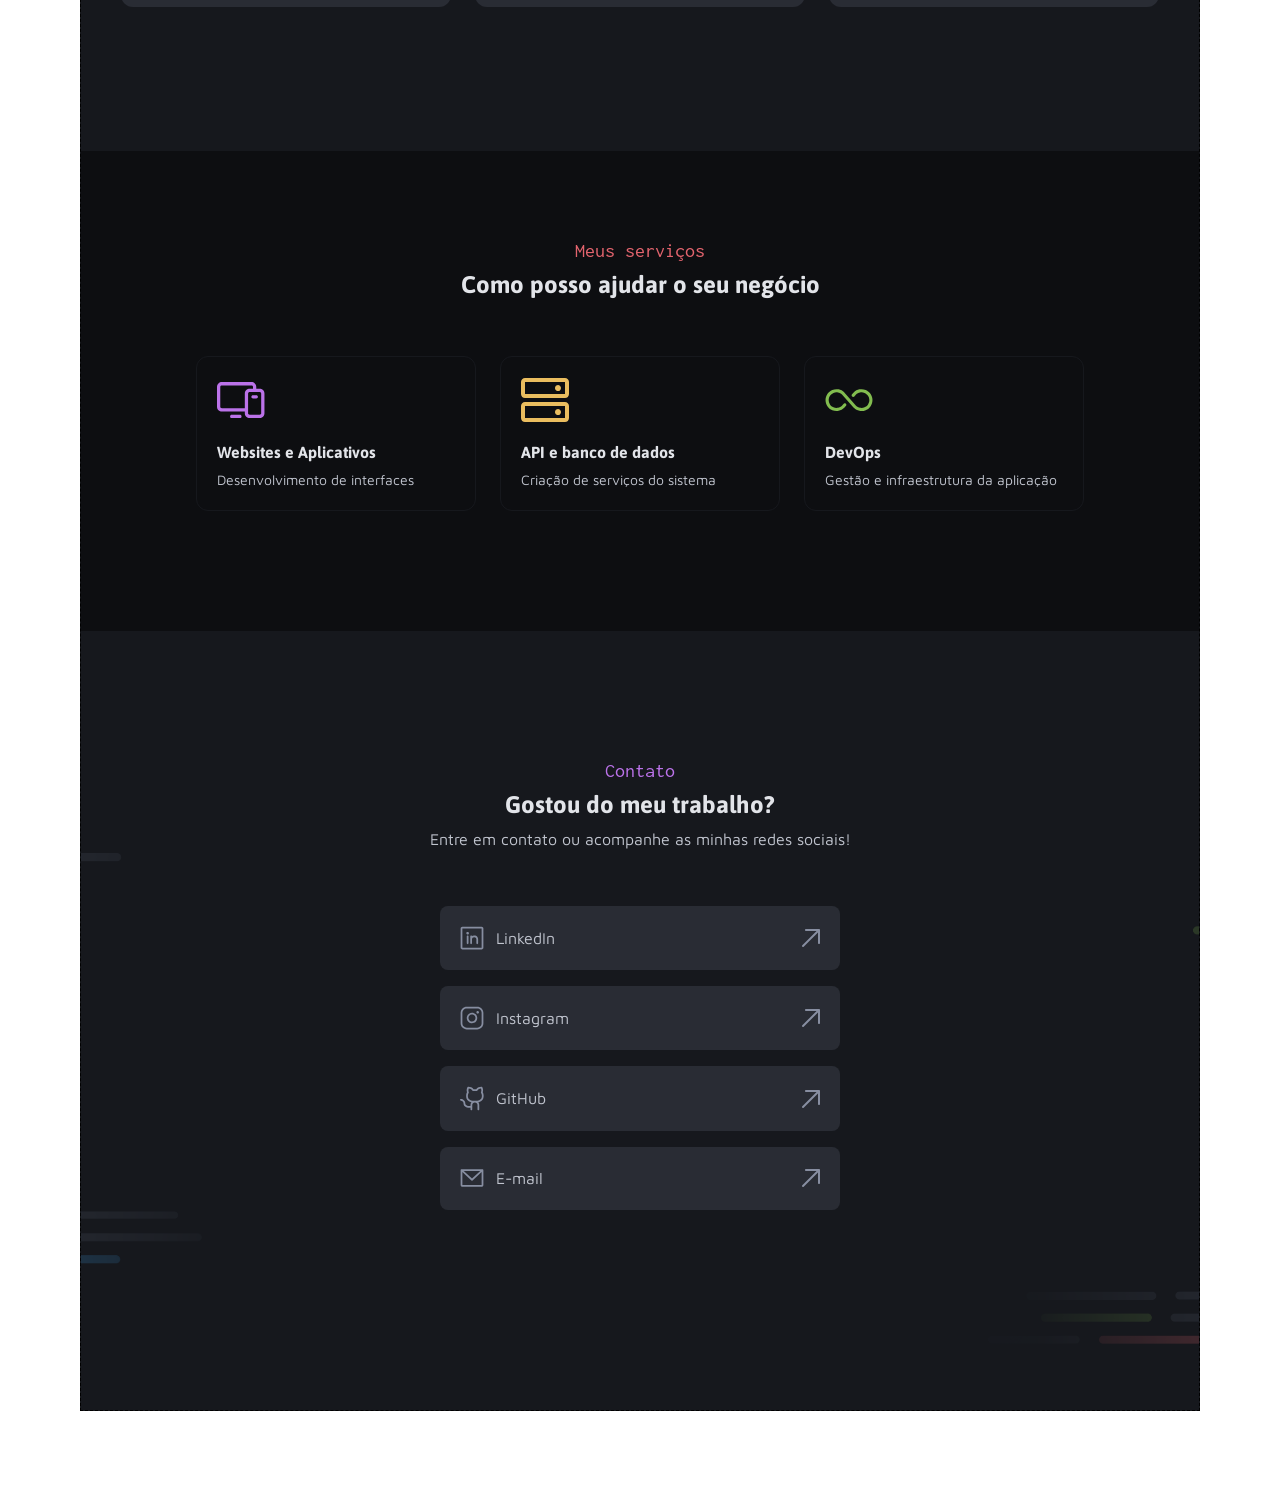
==== commit d7c8b04b: "ajuste do (codeTag). ainda não consegui deixar igual o figma, mas cheguei no meu limite. 2 dias pra " ====
--- a/index.html
+++ b/index.html
@@ -23,8 +23,8 @@
                 <header>
                     <div class="avatar" id="avatar">
                         <div id="borda-inside">
-                            <img src="assets/icons/Icon-CodeTag.png" alt="">
                         </div>
+                        <img src="assets/icons/Icon-CodeTag.png" alt="">
                     </div>
                     <div id="info-profissional">
                         <p>
